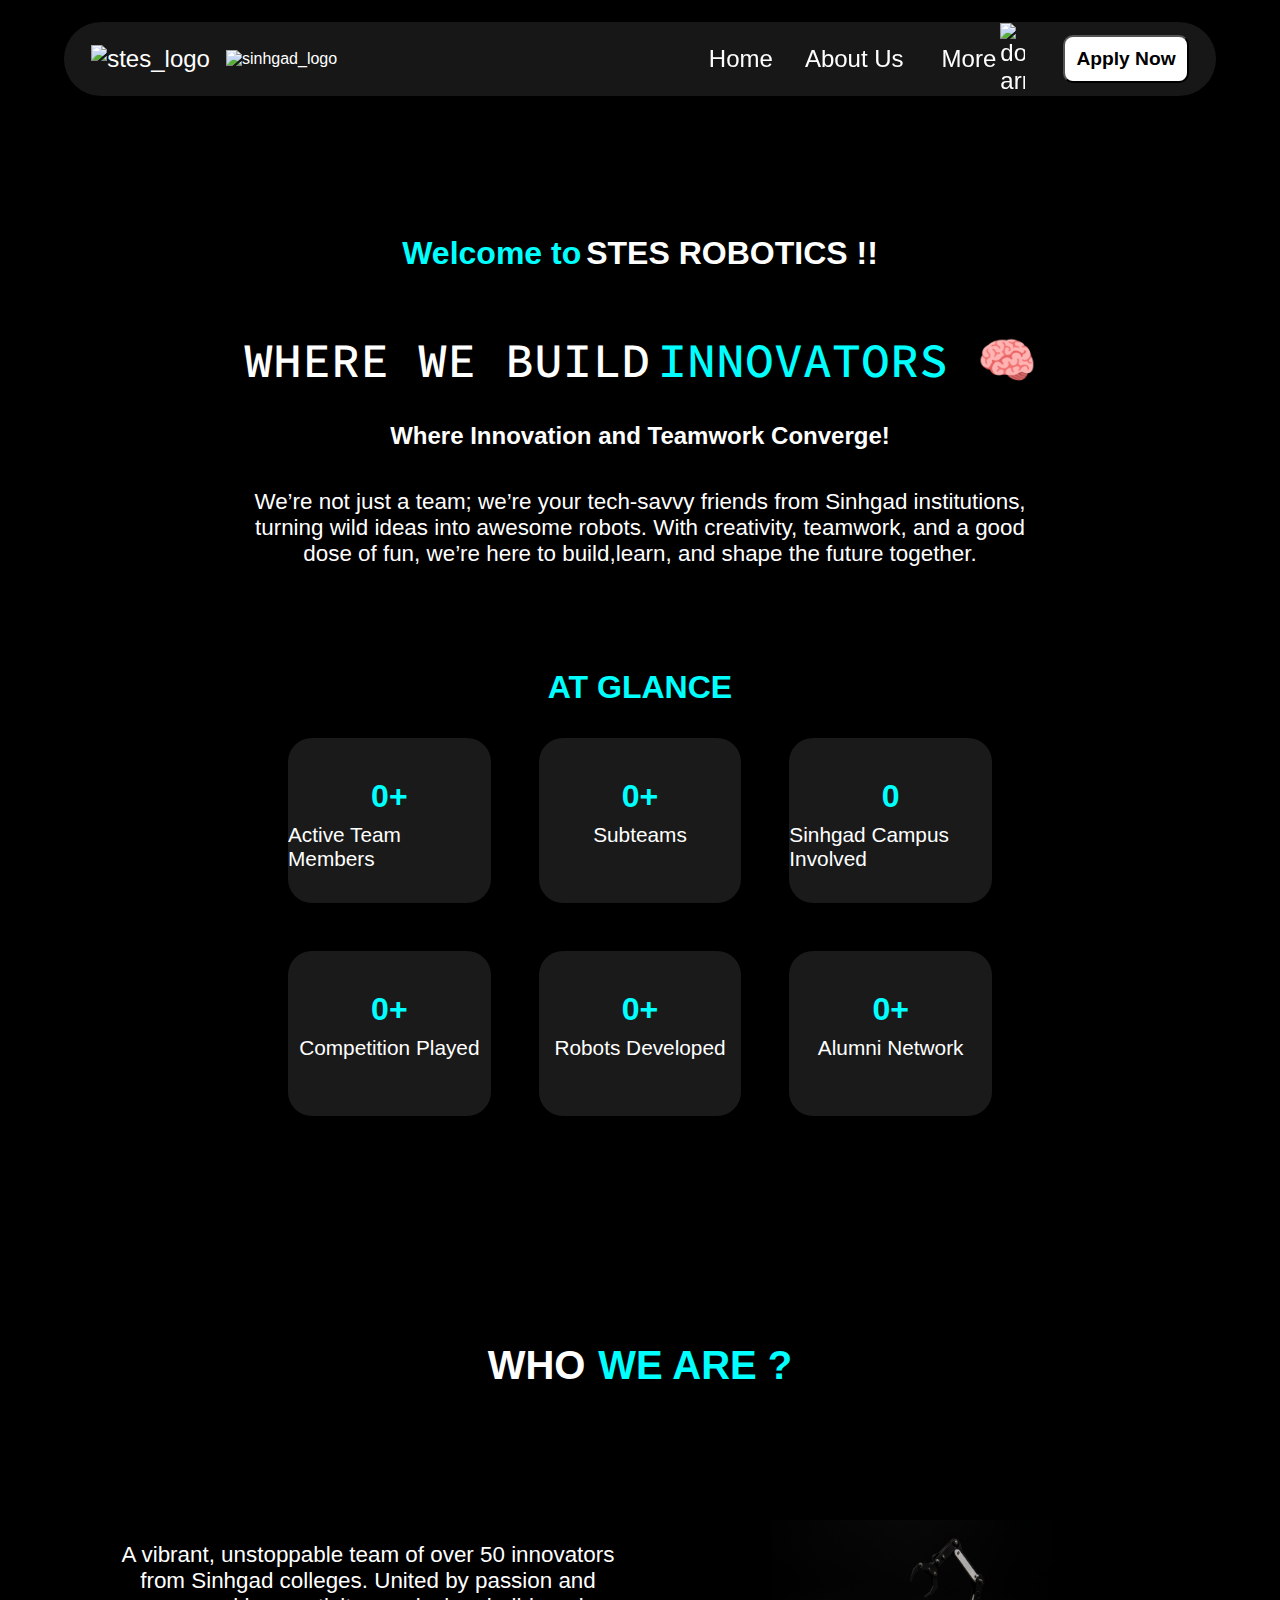
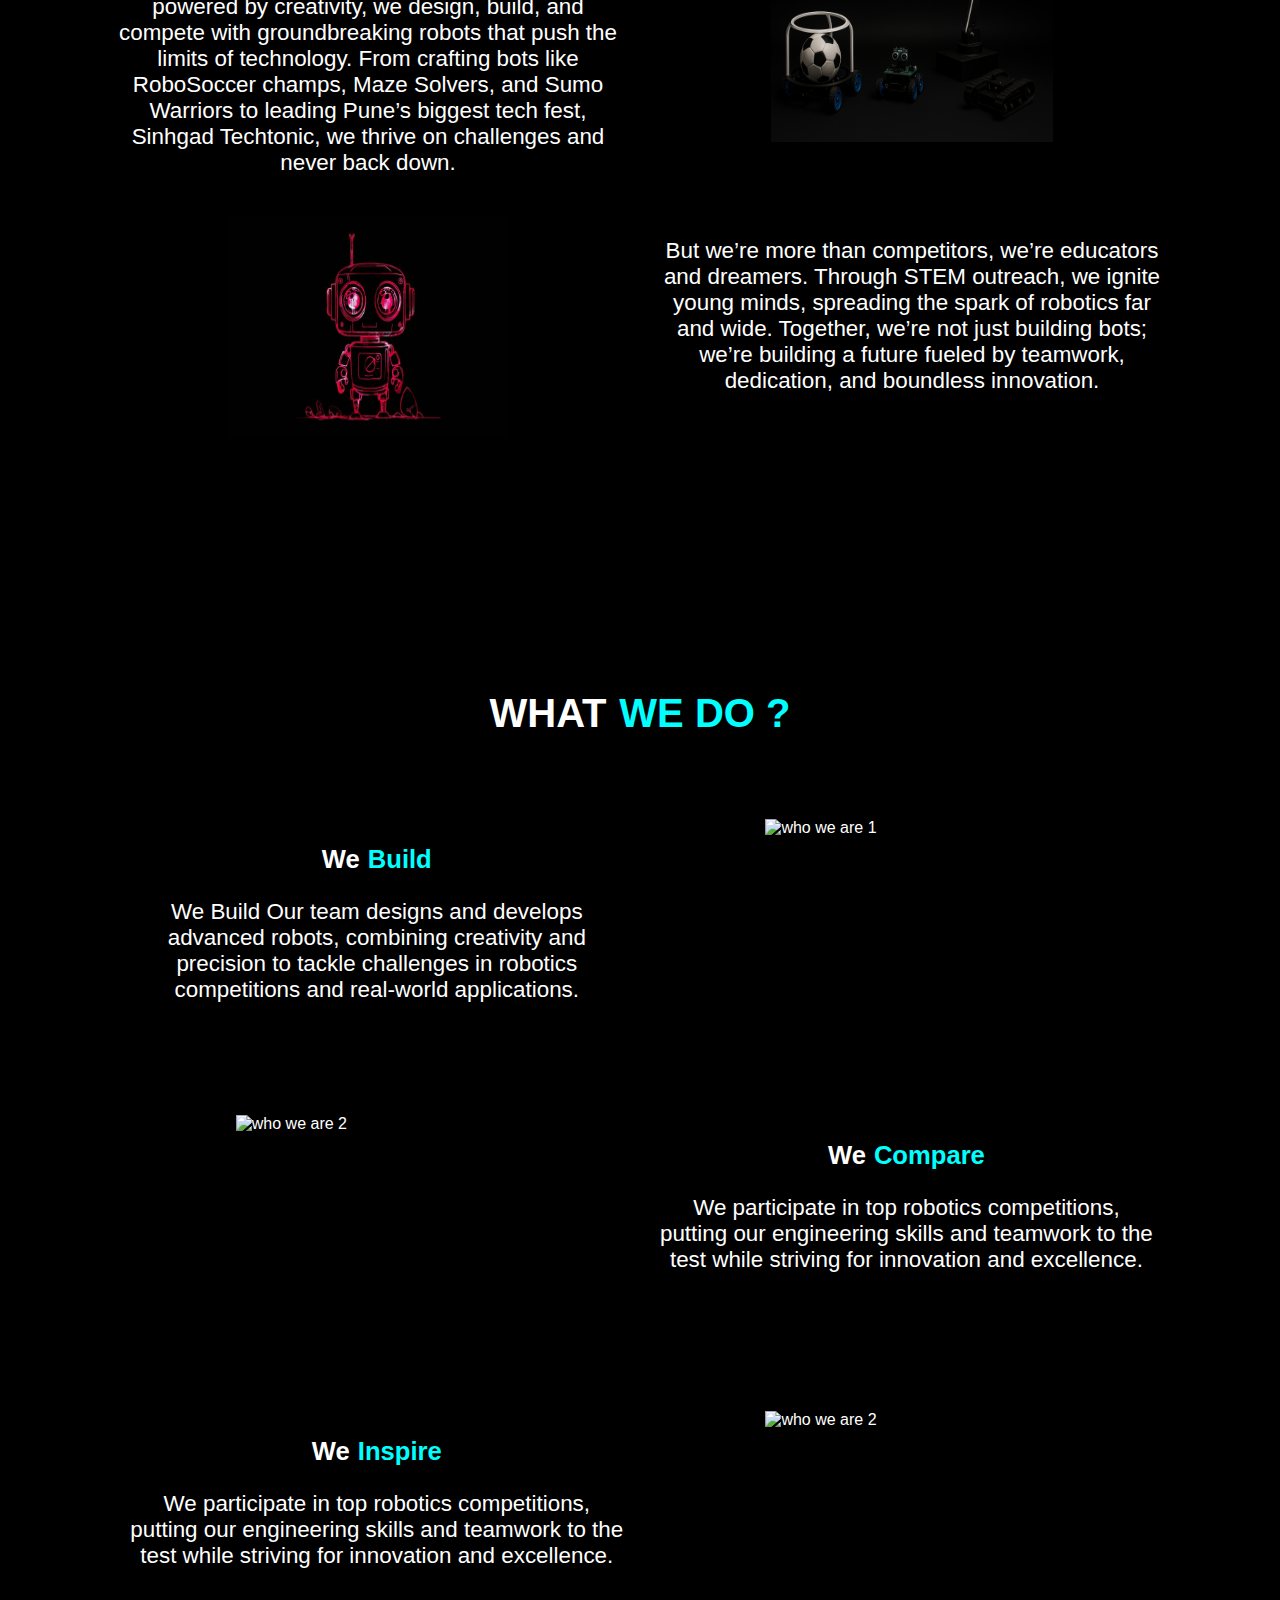
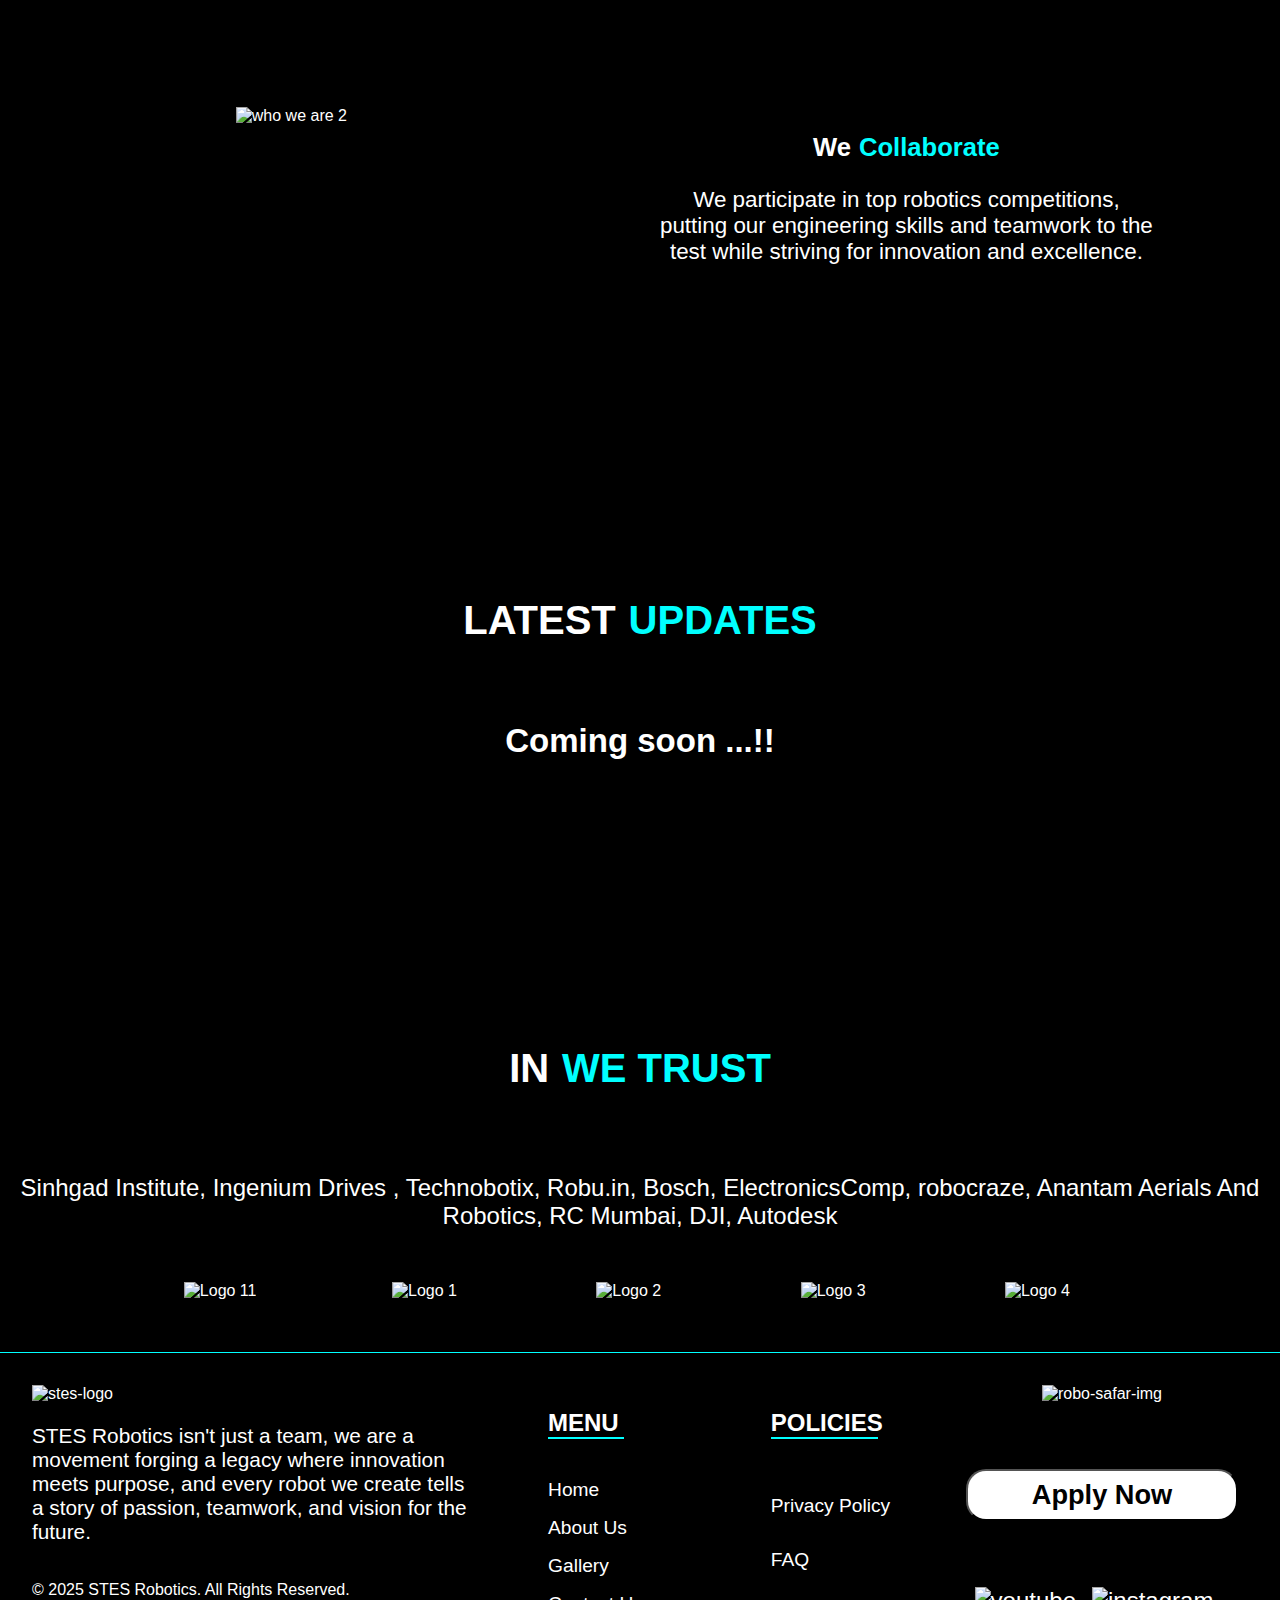
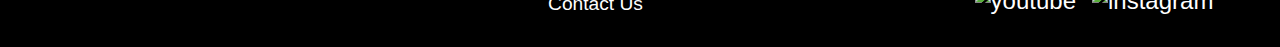
==== index.html @ 481870f9 "gallery page updated" ====
<!DOCTYPE html>
<html lang="en">
  <head>
    <meta charset="UTF-8" />
    <meta name="viewport" content="width=device-width, initial-scale=1.0" />
    <title>Stes Robotics</title>
    <link rel="stylesheet" href="src/style/home.css" />
    <link rel="stylesheet" href="src/style/mediaquery.css">
  </head>
  <body>
    <!-- NAVBAR SECTION -->
     <section >
      <div  class="top-header" >
      <nav class="navbar">
        <div class="header-left">
          <div href="index.html" class="box">
            <a href="index.html">
              <img id="stes-logo" style="width: 13vw; height: auto;" src="src/Assets/stes-logo/Stes-logo.png" alt="stes_logo" />
            </a>
          </div>
          <div class="box">
            <img     src="src/Assets/Partnership Logos/Sinhgad Institute Logo.png" alt="sinhgad_logo" />
          </div>
        </div>
  
        <!-- MENU FOR MOBILE -->
         <div id="hidden-header" class="hidden-header-right">
  
          <div id="menu-icon" class="menu-icon">
            <img src="src/Assets/other-icons/menu.png" alt="menu">
          </div>
        
          <div id="hidden-menu" class="hidden-menu">
            
            <ul>
            <li class="exit-btn">
              <div id="exit" class="exit">
              <img src="src/Assets/other-icons/exit.png" alt="exit">
            </div>
          </li>
            <li class="menu-item"><a href="about.html">About us</a></li>
            <li class="menu-item"><a href="achievement.html">Achievements & Blogs</a></li>
            <li class="menu-item"><a href="project.html">Projects</a></li>
            <li class="menu-item"><a href="contributor.html">Contributors</a></li>
            <li class="menu-item"><a href="store.html">Store</a></li>
            <li class="menu-item"><a href="sponsorship.html">Sponsors</a></li>
            <li class="menu-item"><a href="Gallery.html">Gallery</a></li>
            <li class="menu-item"><a href="faq.html">FAQ</a></li>
            <li class="menu-item"><a href="contact.html">Contact Us</a></li>
            
          </ul>
          </div> 
        </div> 
         <!-- header right items -->
         <div id="laptop-header" class="header-right">
          <div class="box">
            <a style="color: white;" href="index.html">Home</a>
          </div>
          <div class="box">
            <a href="about.html">About Us</a>
          </div>
          <div  class="more-btn">
            <button id="more-btn">More
              <img id="arrow" src="src/Assets/other-icons/down-arrow.png" alt="down-arrow">
            </button>
           
          </div>
   
          <div class="btn-box">
            <button class="apply">Apply Now</button>
          </div>
        </div>

        <!-- DROPDOWN  -->
        <div id="dropdown" class="dropdown">
          <div class="box">
            <a href="achievement.html">Achievements & Blogs</a>
          </div>
          <div class="box">
            <a href="project.html">Projects</a>
          </div>
          <div class="box">
            <a href="contributor.html">Contributors</a>
          </div>
          <div class="box">
            <a href="store.html">Store</a>
          </div>
          <div class="box">
            <a href="sponsorship.html">Sponsors</a>
          </div>
          <div class="box">
            <a href="Gallery.html">Gallery</a>
          </div>
          <div class="box">
            <a href="faq.html">FAQ</a>
          </div>
          <div class="box">
            <a href="contact.html">Contact-Us</a>
          </div>
        </div>
              
      </nav>
    </div>
     </section>
    

    <!-- PRINCIPAL IMAGE SECTION -->
    <!-- <section>
      <div class="image-slider" aria-placeholder="stes-teams-img">stes-teams-img
        <div class="box"></div>
        <div class="box"></div>
        <div class="box"></div>
        <div class="box"></div>
      </div>
    </section> -->

    <!-- WELCOME SECTION-->
    <section>
      <div  class="heading">
        <h2>
          <div class="first">Welcome to</div>
          <div class="Stes-Robotics" style="color: white">STES ROBOTICS !!</div>
        </h2>
        <h1>
          <div class="TAGLINE-white">WHERE WE BUILD</div>
          <div class="TAGLINE-aqua">INNOVATORS 🧠</div>
        </h1>
        <div class="intro" style="font-weight: bold">
          Where Innovation and Teamwork Converge!
        </div>
        <div class="intropara">
          <p>
            We’re not just a team; we’re your tech-savvy friends from Sinhgad
            institutions, turning wild ideas into awesome robots. With
            creativity, teamwork, and a good dose of fun, we’re here to
            build,learn, and shape the future together.
          </p>
        </div>
      </div>
    </section>

    <!-- AT GLANCE -->
    <section>
      <div class="at-glance">
        <h3>AT GLANCE</h3>
        <div class="stat">
          <div class="stat-item">
            <div class="stats-number" data-target="50">0+</div>
            <div class="stat-details" >Active Team Members</div>
          </div>
          <div class="stat-item">
            <div class="stats-number"  data-target="5">0+</div>
            <div class="stat-details" >Subteams</div>
          </div>
          <div class="stat-item">
            <div class="stats-number" data-target="6">0</div>
            <div class="stat-details" >Sinhgad Campus Involved</div>
          </div>
          <div class="stat-item">
            <div class="stats-number" data-target="10">0+</div>
            <div class="stat-details" >Competition Played</div>
          </div>
          <div class="stat-item">
            <div class="stats-number" data-target="15">0+</div>
            <div class="stat-details" >Robots Developed</div>
          </div>
          <div class="stat-item">
            <div class="stats-number" data-target="100">0+</div>
            <div class="stat-details" >Alumni Network</div>
          </div>
        </div>
     
    </section>

    <!-- WHO WE ARE? -->
    <section>
      <div class="header1">
        <h1>
          <div class="white">WHO</div>
          <div class="aqua">WE ARE ?</div>
        </h1>
      </div>
        <div id="Who_we_are" class="content-1">
          <div class="boxes-A">
            <p>
              A vibrant, unstoppable team of over 50 innovators from Sinhgad
              colleges. United by passion and powered by creativity, we design,
              build, and compete with groundbreaking robots that push the limits
              of technology. From crafting bots like RoboSoccer champs, Maze
              Solvers, and Sumo Warriors to leading Pune’s biggest tech fest,
              Sinhgad Techtonic, we thrive on challenges and never back down.
            </p>
            <div class="image"><img src="src/Assets/who-we-are/who-we-are.png" alt="who we are 1" /></div>
          </div>
          <div class="boxes-A">
            <div class="image"><img src="src/Assets/who-we-are/who-we-are2.jpg" alt="who we are 2" /></div>

            <p>
              But we’re more than competitors, we’re educators and dreamers.
              Through STEM outreach, we ignite young minds, spreading the spark
              of robotics far and wide. Together, we’re not just building bots;
              we’re building a future fueled by teamwork, dedication, and
              boundless innovation.
            </p>
          </div>
        </div>
      </div>
    </section>

    <!-- WHAT WE DO -->
    <section>
      <div class="header1">
        <h1>
          <div class="white">WHAT</div>
          <div class="aqua">WE DO ?</div>
        </h1>

        <div id ="what-we-do" class="content-1">
          <!-- WE BUILD -->
          <div  id="para" class="boxes-A">
            <div  class="para">
              <h3>
                <div class="white">We</div>
                <div class="aqua">Build</div>
              </h3>

              <p style="text-align: center;">
                We Build Our team designs and develops advanced robots,
                combining creativity and precision to tackle challenges in
                robotics competitions and real-world applications.
              </p>
            </div>
            <div class="image"><img id="img" src="src/Assets/what-we-do/We Build.png" alt="who we are 1" /></div>
          </div>
          <!-- WE COMPARE -->
          <div class="boxes-A">
            <div class="image"><img src="src/Assets/what-we-do/We Compete.png" alt="who we are 2" /></div>

            <div class="para">
              <h3>
                <div class="white">We</div>
                <div class="aqua">Compare</div>
              </h3>

              <p style="text-align: center;">
                We participate in top robotics competitions, putting our
                engineering skills and teamwork to the test while striving for
                innovation and excellence.
              </p>
            </div>
          </div>

          <!-- WE INSPIRE -->
          <div id="para" class="boxes-A">
            <div class="para">
              <h3>
                <div class="white">We</div>
                <div class="aqua">Inspire</div>
              </h3>
              <p style="text-align: center;">
                We participate in top robotics competitions, putting our
                engineering skills and teamwork to the test while striving for
                innovation and excellence.
              </p>
            </div>
            <div class="image"><img id="img" src="src/Assets/what-we-do/We Inspire.png" alt="who we are 2" /></div>
          </div>
          <!-- WE COLLABORATE -->
          <div class="boxes-A">
            <div class="image"><img src="src/Assets/what-we-do/We Collaborate.png" alt="who we are 2" /></div>
            <div class="para">
              <h3>
                <div class="white">We</div>
                <div class="aqua">Collaborate</div>
              </h3>
              <p style="text-align: center;">
                We participate in top robotics competitions, putting our
                engineering skills and teamwork to the test while striving for
                innovation and excellence.
              </p>
            </div>
          </div>
        </div>
      </div>
    </section>

    <!-- LATEST UPDATES -->
    <section>
      <div class="latest-updates">
        <div class="header1">
          <h1>
            <div class="white">LATEST</div>
            <div class="aqua">UPDATES</div>
          </h1>
          <div class="updates-container">
            <h2>Coming soon ...!!</h2>
          </div>
        </div>
      </div>
    </section>

    <!-- IN WE TRUST -->
    <section>
      <div class="latest-updates">
        <div class="header1">
          <h1>
            <div class="white">IN</div>
            <div class="aqua">WE TRUST</div>
          </h1>
        </div>
        <div class="para">
          <p  >
            Sinhgad Institute, Ingenium Drives , Technobotix, Robu.in, Bosch,
            ElectronicsComp, robocraze, Anantam Aerials And Robotics, RC Mumbai,
            DJI, Autodesk
          </p>
        </div>
        <!-- slider -->
        <div class="slider-container">
          <div class="logo-slider">
            <div class="logo"><img src="src/Assets/Partnership Logos/Sinhgad Institute Logo.png" alt="Logo 11"></div>
            <div class="logo"><img src="src/Assets/Partnership Logos/Anantam Aerials and Robotics Logo.jpg" alt="Logo 1"></div>
            <div class="logo"><img src="src/Assets/Partnership Logos/Autodesk Logo.jpg" alt="Logo 2"></div>
            <div class="logo"><img src="src/Assets/Partnership Logos/Autodesk Logo.png" alt="Logo 3"></div>
            <div class="logo"><img src="src/Assets/Partnership Logos/Bosch logo.png" alt="Logo 4"></div>
            <div class="logo"><img src="src/Assets/Partnership Logos/DJI Logo.png" alt="Logo 5"></div>
            <div class="logo"><img src="src/Assets/Partnership Logos/ElectronicsComp Logo.png" alt="Logo 6"></div>
            <div class="logo"><img src="src/Assets/Partnership Logos/Ingenium Drives Logo.png" alt="Logo 7"></div>
            <div class="logo"><img src="src/Assets/Partnership Logos/RC Mumbai Logo.png" alt="Logo 8"></div>
            <div class="logo"><img src="src/Assets/Partnership Logos/RoboCraze Logo.png" alt="Logo 9"></div>
            <div class="logo"><img src="src/Assets/Partnership Logos/Robu.in Logo.jpg" alt="Logo 10"></div>
            <div class="logo"><img src="src/Assets/Partnership Logos/Technobotix Logo.png" alt="Logo 12"></div>
          </div>
        </div>
      </div>
    </section>

      <!-- return to top -->
<button onclick="topFunction()" id="topBtn" title="Go to top">
  <img src="src/Assets/other-icons/up-arrow.png" alt="up-arrow">
</button>

<!-- footer -->
    <footer>
      <div id="footer" class="footer-container">
      <div class="about-stes">
          <img src="src/Assets/stes-logo/Stes-logo.png" alt="stes-logo">
        <p>
          STES Robotics isn't just a team, we are a movement forging a legacy where innovation meets purpose, and every robot we create tells a story of passion, teamwork, and vision for the future.
        </p>
        <div  class="copyright">
          <p style="
          font-size: 1rem;
      " >© 2025 STES Robotics. All Rights Reserved.</p>
        </div>
      </div>
      <div class="footer-menu"><h3>MENU</h3>
<div class="footer-menu-items"><a href="index.html">Home</a></div>
<div class="footer-menu-items"><a href="about.html">About Us</a></div>
<div class="footer-menu-items"><a href="Gallery.html">Gallery</a></div>
<div class="footer-menu-items"><a href="contact.html"> Contact Us</a></div>
      </div>
      <div class="footer-policies"><h3>POLICIES</h3>
<div class="footer-policies-items"><a href="#">Privacy Policy</a></div>
<div class="footer-policies-items">
  <a href="faq.html">FAQ</a></div>
      </div>
      <div id="robo-safar" class="robo-safar">
        <div class="robo-safar-img">
          <img src="src/Assets/robo-safar-logo/robo-safar-logo.png" alt="robo-safar-img">
        </div>
        <div class="join-us-btn">
          <button class="apply" >Apply Now</button>
        </div>
        <div class="socials">
          <a href="https://www.youtube.com/channel/UCJ3my8s19_uZYK6goPZMV9A">
            <img src="src/Assets/social-icons/youtube.png" alt="youtube">
          </a>
          <a href="https://www.instagram.com/stesrobotics/">
            <img src="src/Assets/social-icons/instagram.png" alt="instagram">
          </a>
          <a href="https://in.linkedin.com/company/stesrobotics"><img src="src/Assets/social-icons/linkedin.png" alt=""></a>
        </div>
      </div>
    </div>
  </div>
    </footer>

  </body>  
  
  <!-- IMAGE ANIMATION -->
  <script src="src/javascript/home-animation.js"></script>
  <!-- STATNUMBER ANIMATION -->
  <script src="src/javascript/statnumber.js"></script>

  <!-- PARNTERSHIP LOGO SLIDER -->
   <script src="src/javascript/partnerships-logos-slider.js"></script>

   <!-- mediaquery -->
    <script src="src/javascript/mediaquery.js"></script>
 
</html>
---- src/style/home.css ----
@import url('https://fonts.googleapis.com/css2?family=Source+Code+Pro:ital,wght@0,200..900;1,200..900&display=swap');


html{
    font-family: 'Segoe UI', Tahoma, Geneva, Verdana, sans-serif;
}
body{
    background-color: black;
    color:white;
    margin: 0px;
    padding: 0px;
}
.top-header{
    width: 100%;
    display: flex;
    justify-content: center;
    align-items: center;
    background: #000000;
    height: 120px;
    padding: 2rem 0rem;
    position: fixed;
    top: 0px;
    z-index: 1000;
}
.navbar{
    box-sizing: border-box;
    padding: 0rem 1.7rem;
    height: auto;
    width: 90%;
    background-color: rgba(23, 23, 23);
    color: white;
    display: flex;
    flex-direction: row;
    justify-content: space-between;
    /* align-items: center; */
    position: fixed;
    top: 22px;
    z-index: 1000;
    border-radius: 60px;
}
.header-left{
display: flex;
column-gap: 1rem;
align-items: center;

}
.header-left img {
    width: 161px;
    height: 125px;
}
/* Nav-Bar styling */
.header-right{
    display: flex;
    column-gap: 2rem;
    align-items: center;
  }
  .dropdown{
    display: none;
    width: 250px;
    background-color: rgba(23, 23, 23);
    border-radius: 20px;
    height: auto;
  position: absolute;
  top: 91px;
  right: 54px;
  box-shadow: -6px 10px 20px 2px black;
  }
 .dropdown > div  {
    padding: 1rem;
    text-align: center;
  }
  .dropdown a{
    font-size: 1.2rem;
  }
  /* more button */
  .more-btn {
    display: flex;
    align-items: center;
  }
  .more-btn button{
    background-color: rgba(23, 23, 23);
    border:none;
    color: white;
    font-size: 1.5rem;
    display: flex;
    gap: 4px;
    align-items: center;
    
  }
  .more-btn img{
    width: 25px;
    height: auto;
  }

  .box:hover , .btn-box:hover , .more-btn:hover{
    transform: scale(1.1);
    transition: all 0.1s ease;

  }

 a {
    font-size: 1.5rem;
    text-decoration: none;
    color: rgb(255, 255, 255);
} 
a:hover{
    color: aqua;
}
.btn-box button{
    background-color: rgb(255, 255, 255);
    color: rgb(0, 0, 0);
    padding: 0.7rem;
    border-radius: 10px;
    font-size: 1.2rem;
    font-weight: bold;
}
.btn-box button:hover {
    background-color: aqua;
    color: black;
}

.hidden-header-right{
    display: none;
}

 .menu-icon img{
    width: 40px;
    height: 40px;
}
 .menu-icon:hover{
    border: 1px solid aqua;
    border-radius: 10px;
    transform: scale(1.15);
    transition: all 0.3s;
}

.exit-btn{
    margin: 1rem;
}
.exit-btn:hover{
   transform: scaleY(1.15);
   transition: all 0.3s;
    
}
.exit img{
    width: 30px;
    height: 30px;
}
.hidden-menu{
display: none;
    width: 20%;
    background-color: rgb(0, 0, 0);
   background: blur(8px);
   border-left: 1px solid aqua;
   border-bottom: 1px solid aqua;
   border-radius: 20px;
    position: absolute;
    top: 0px;
    right: 0px;
    z-index: 1000;
    transition: all 2s ease-out;
}

.hidden-menu ul{
    padding: 1rem;
    display: flex;
    flex-direction: column;
    gap: 8px;
    list-style-type: none;
}
.menu-item{
    color:aqua;
    opacity: 1;
    padding: 1rem;
    font-size: 1em;
    font-weight: bold;
}
.menu-item:hover{
   /* background-color: aqua; */
    border-bottom: 2px solid aqua;
   border-radius: 2rem;
   transform: scale(1.05);
   color: white;
   transition: all 0.3s ease-out;
} 
.menu-item:hover a{
    color: white;
 }

.image-slider{
   margin-top: 11rem;
   margin-left: auto;
   margin-right: auto;
    padding: 2rem;
    background-color: rgb(40, 40, 40);
    width: 60%;
   border-radius: 12px ;
   text-align: center;
}
.heading{
    margin: 12rem auto 3rem auto;
    padding: 1rem;
    width: 70%;
    text-align: center;
    display: flex;
    flex-direction: column;
    border-radius: 24px;
}
.heading h2{
    display: flex;
    flex-direction: row;
    column-width: 100%;
   column-gap: 5px;
   justify-content: center;
   font-size:xx-large;
   font-weight: bold;
   color: aqua;
}
.heading h1{
    display: flex;
    flex-direction: row;
    column-gap: 0.5rem;
    justify-content: center ;
    align-items: center;
    font-size: 3rem;
    font-family: "Source Code Pro", serif;
    font-weight: 500;
    font-style: normal;
}
 .TAGLINE-white{
    color: white;
    text-align: left;
    /* position: absolute;
    left: 282px;
    top: 283px; */
} 

.TAGLINE-aqua{
color: aqua;
display: inline-block;
 /* Ensure the text behaves like a block for animations */
transition: opacity 0.5s ease, transform 0.5s ease; /* Smooth transition */
opacity: 1;
/* position: absolute;
    left: 709px;
    top: 283px; */
}

.TAGLINE-aqua.fade-out {
    opacity: 0;
    transform: translateY(-10px); /* Move text slightly upwards while fading out */
  }

  .TAGLINE-aqua.fade-in {
    opacity: 1;
    transform: translateY(0); /* Reset position */
  }
  .intro{
    font-size: 1.5rem;  
  }
.intropara{
    padding: 1rem 3rem;
    font-size: 1.4rem;
    font-style: normal;
}
.at-glance{
    width: 100%;
    margin: auto;
}
.at-glance h3{
    margin: auto;
    text-align: center;
    color: aqua;
    font-size: 2rem;
   
}
.stat{
    width: 55%;
    height: auto;
    display: grid;
   grid-template-columns: repeat(3 , 1fr);
   grid-template-rows: repeat(2 , 1fr);
   gap: 3rem;
  margin: 2rem auto;
 
}
.stat-item{
    justify-items: center;
    background-color: rgb(26, 26, 26);
    align-items: center;
    padding: 2rem 0rem;
    box-sizing: border-box;
    border-radius: 24px ;
    
}
.stat-item:hover{
    /* border: 1px solid aqua; */
    /* box-shadow: 8px 7px 8px 0px aqua; */
    transform: scale(1.15);
    transition: all 0.5s ease-out;
}
.stats-number{
    font-size: 2rem;
    font-weight: bold;
    padding: 0.5rem;
    color: aqua;
}
.stat-details{
    font-size: 1.3rem;
}

/* WHO WE ARE  */
.header1 {
    margin: 11rem auto 2rem auto;
    padding: 1rem;
}
.header1 h1{
    margin: 2.2rem auto;
    width: 80%;
    display: flex;
    column-gap: 0.8rem;
  justify-content: center;
    font-size: 2.5rem;
}
.white{
    color: white;
}
.aqua{
    color:aqua;
}
.content-1{
margin-top: 0rem;
margin-bottom: 0rem;
margin-left: 4rem;
margin-right: 0rem;
    display: flex;
    flex-direction: column;
    width: 90%;
}
.boxes-A{
    margin: 3rem;
    height: 200px;
     display: grid;
     grid-template-columns: repeat(2 , 1fr);
     gap: 2rem;
}
.boxes-A p {
    font-size: 1.4rem;
    text-align: center;
}
.boxes-A .para p{
    box-sizing: content-box;
    word-wrap: break-word;
    text-align: center  ;
    align-self: center;
    font-size: 1.4rem;
    
}
.para h3{
    display: flex;
    column-gap: 0.5rem;
    justify-content: center;
    font-size: 1.6rem;
}
.para p{
    text-align: center;
    font-size: 1.5rem;
}

.image{
display: flex;
justify-content: center;
border-radius: 0%;

}
.image img{
    width: 282px;
    height: 222px;
    justify-self: center;
    position:relative;
    right:0%;
 
}

/* latest updates */
.latest-updates{
    text-align: center;
}
.updates-container{
    margin: auto;
    padding: 1rem;
    font-size: 22px;
    font-weight: bold;
    text-align: center;
}

/* IN WE TRUST SLIDER */


.slider-container {
  width: 80%;
  overflow: hidden; /* Hide overflowing logos */
  background-color: #000000;
  padding: 20px 0;
  margin: 2rem auto;
}

.logo-slider {
    width: 72%;
  display: flex;
  transition: transform 0.5s ease-in-out; /* Smooth sliding */
  gap: 20px; /* Space between logos */
  align-items: center;
}

.logo {
  flex: 0 0 25%; /* Each logo takes 25% of the container width (4 logos per slide) */
  text-align: center;
}

.logo img {
  max-width: 100%;
  height: auto;
  object-fit: contain;
}


/* footer */
.footer-container{
    
    max-width: 100%;
    padding: 2rem;
   display: grid;
   grid-template-columns: 1.5fr 0.75fr 0.75fr 1fr;
   gap: 1rem;
   justify-content: center;
   justify-items: center;
   border-top: 1px solid aqua;
}
.about-stes{
    display: flex;
    flex-direction: column;
    justify-content: space-evenly;
}
.about-stes  p {
    text-align: left;
    font-size: 1.3rem;
}

.about-stes img{
    width: 240px;
    height: auto;
}
.footer-menu{
    display: flex;
    flex-direction: column;
 justify-content: space-between;
 
}
.footer-menu h3 {
    width: 80%;
    border-bottom: 2px solid aqua;
    font-size: 1.5rem;
}
.footer-menu-items a{
    font-size: 1.2rem;
}
.footer-menu-items:hover{
border-bottom: 1px solid aqua;
transition: border-bottom 0.2s ease-out ;

}
.footer-policies{
    display: flex;
    flex-direction:column ;
    row-gap: 2rem;
}
.footer-policies h3{
    width: 90%;
    border-bottom: 2px solid aqua;
    font-size: 1.5rem;

}
.footer-policies-items a {
    font-size: 1.2rem;
}
.footer-policies-items:hover {
    border-bottom: 1px solid aqua;

transition: border-bottom 0.2s ease-out ;
}

.robo-safar{
    display: flex;
    flex-direction: column;
    row-gap: 0.5rem;
   justify-content: space-between;
    align-items: center;
}
.robo-safar-img img{
    width: 240px;
    height: 200px;
}
.join-us-btn button {
    padding: 0.5rem 4rem;
    background-color: white;
    color: black;
    text-align: center;
    border-radius: 20px ;
    font-size: 1.7rem;
    font-weight: bold;
}
.socials{
    display: flex;
    flex-direction: row;
    column-gap: 1rem;
    justify-content: space-between;
}
.copyright{
    text-align: left;
    font-size: smaller;
    align-self: baseline;
    align-items: first baseline;
}

/* return to top  */
#topBtn {
    display: none;
    position: fixed;
    bottom: 30px;
    right: 20px;
    z-index: 99;
    font-size: 22px;
    border: none;
    outline: none;
    background-color: #555;
    color: white;
    cursor: pointer;
    padding: 15px;
    border-radius: 50%;
    box-shadow: 0 2px 10px rgba(0, 0, 0, 0.2);
    transition: background-color 0.3s ease, transform 0.2s ease;
  }
  
  #topBtn:hover {
    background-color: #333;
    transform: scale(1.05);
  }
  #topBtn img {
    display: flex;
    align-items: center;
    width: 24px;
    height: 24px;
  }
  
  /* 📱 Small devices (phones) */
  @media screen and (max-width: 480px) {
    #topBtn {
      font-size: 16px;
      padding: 10px;
      bottom: 20px;
      right: 15px;
    }
    #topBtn img {
        width: 16px;
        height: 16px;
      }
  }
  
  /* 🧾 Medium devices (tablets) */
  @media screen and (min-width: 481px) and (max-width: 768px) {
    #topBtn {
      font-size: 18px;
      padding: 12px;
      bottom: 25px;
      right: 18px;
    }
    #topBtn img {
        width: 16px;
        height: 16px;
      }
  }
  
  /* 💻 Large devices (laptops/desktops) */
  @media screen and (min-width: 769px) {
    #topBtn {
      font-size: 22px;
      padding: 15px;
      bottom: 30px;
      right: 20px;
    }
     #topBtn img {
        width: 16px;
        height: 16px;
      }
  }
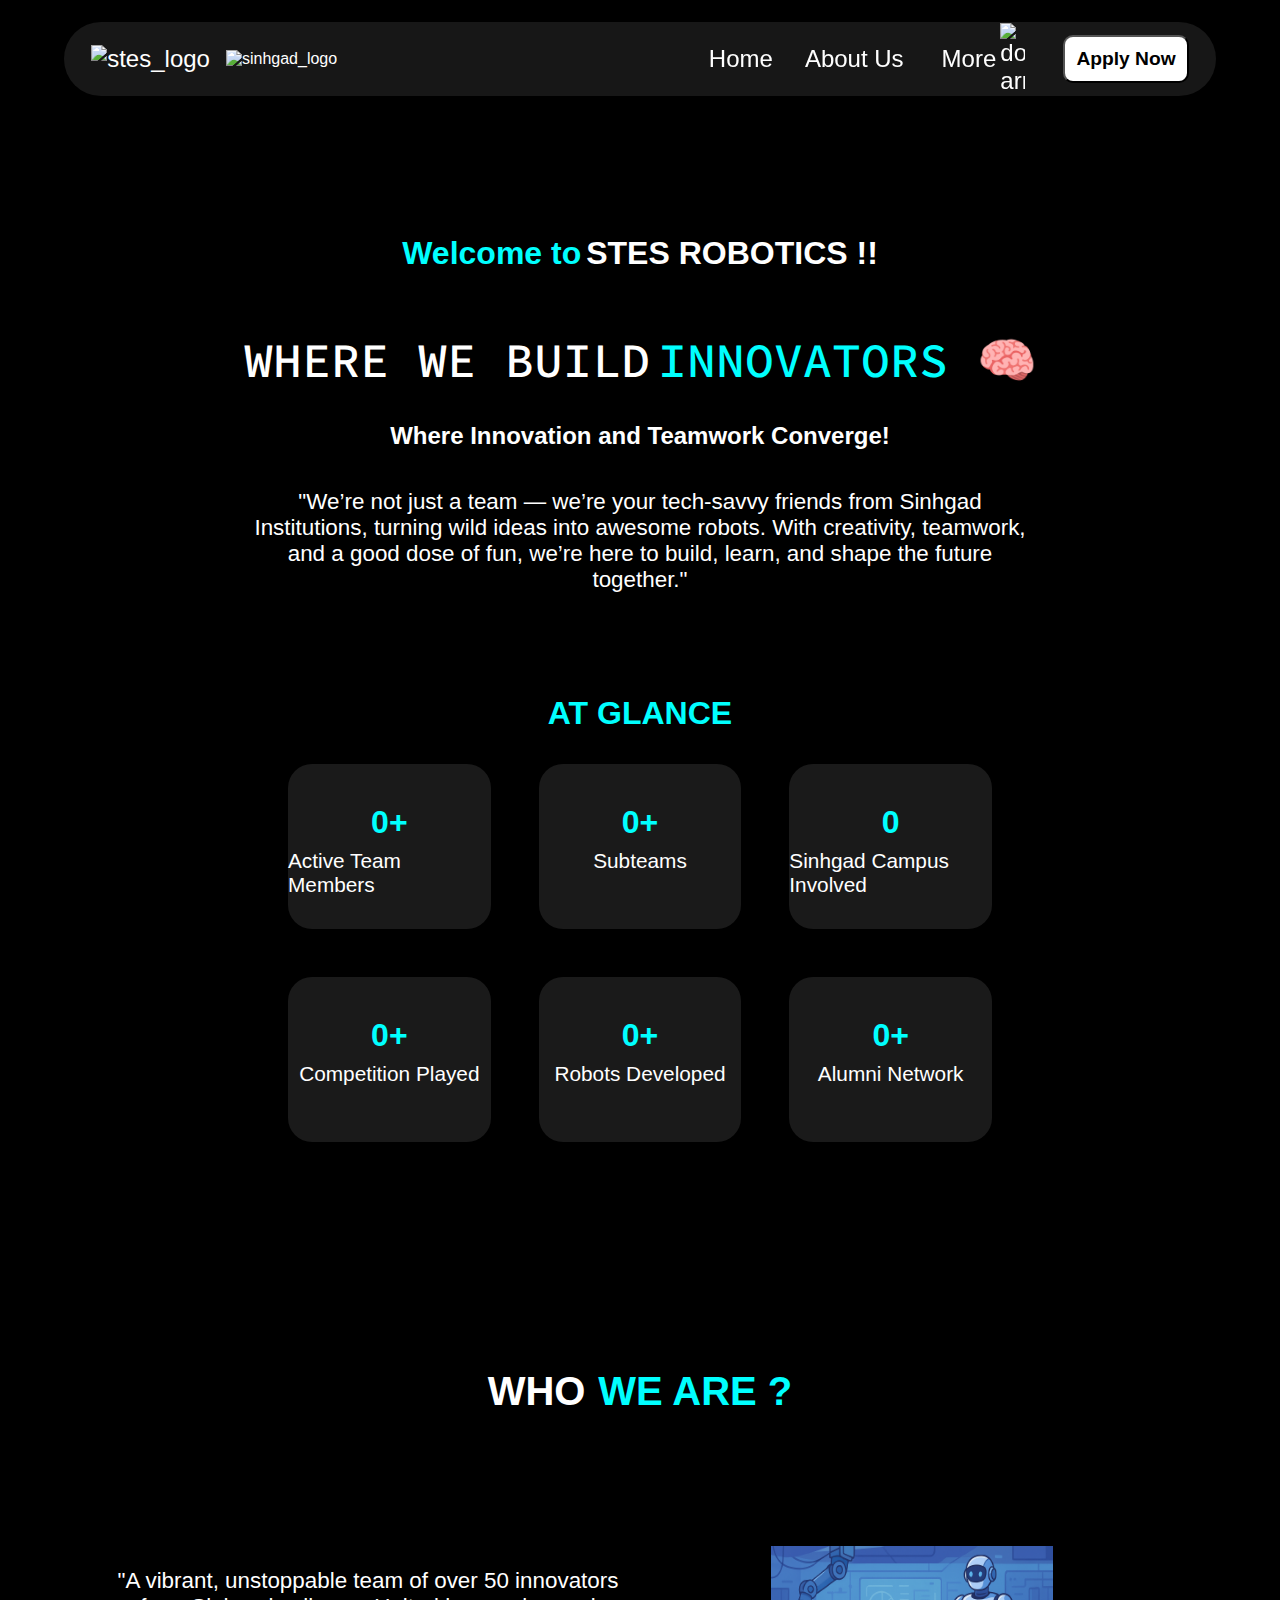
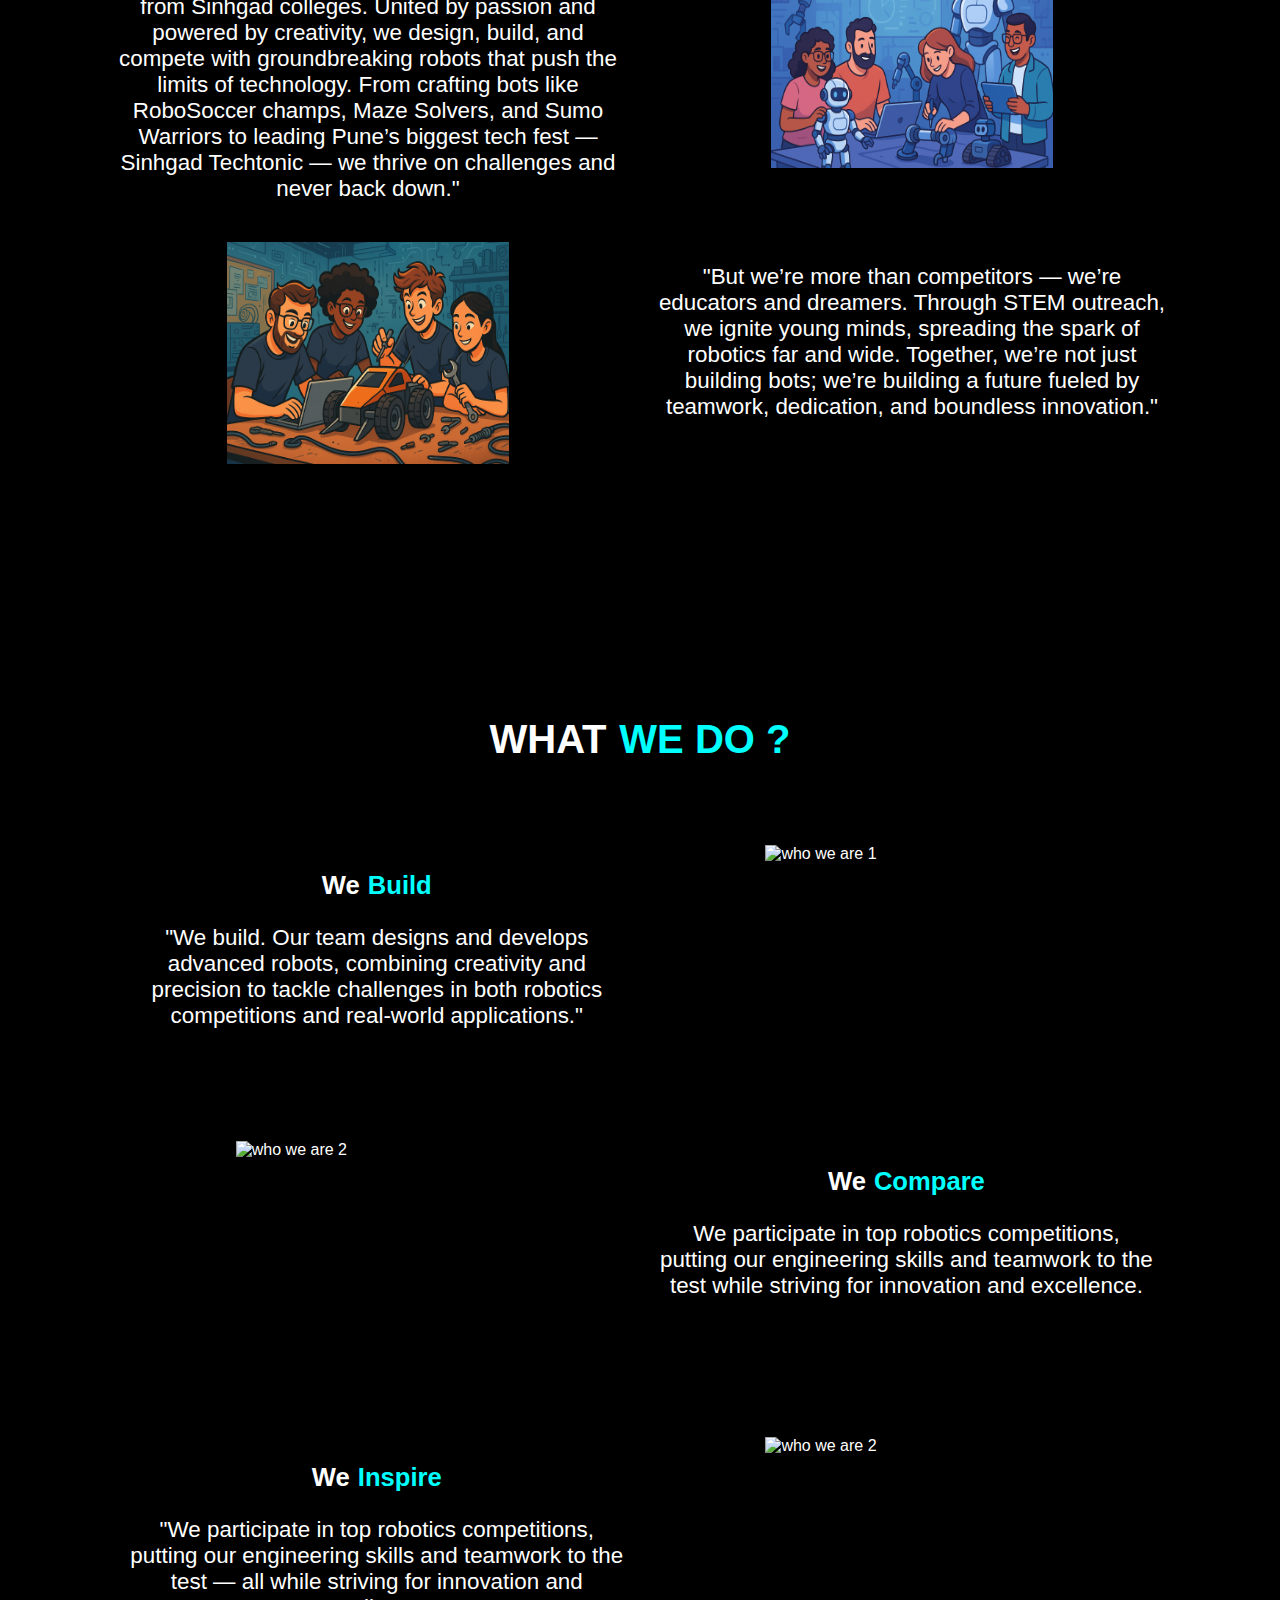
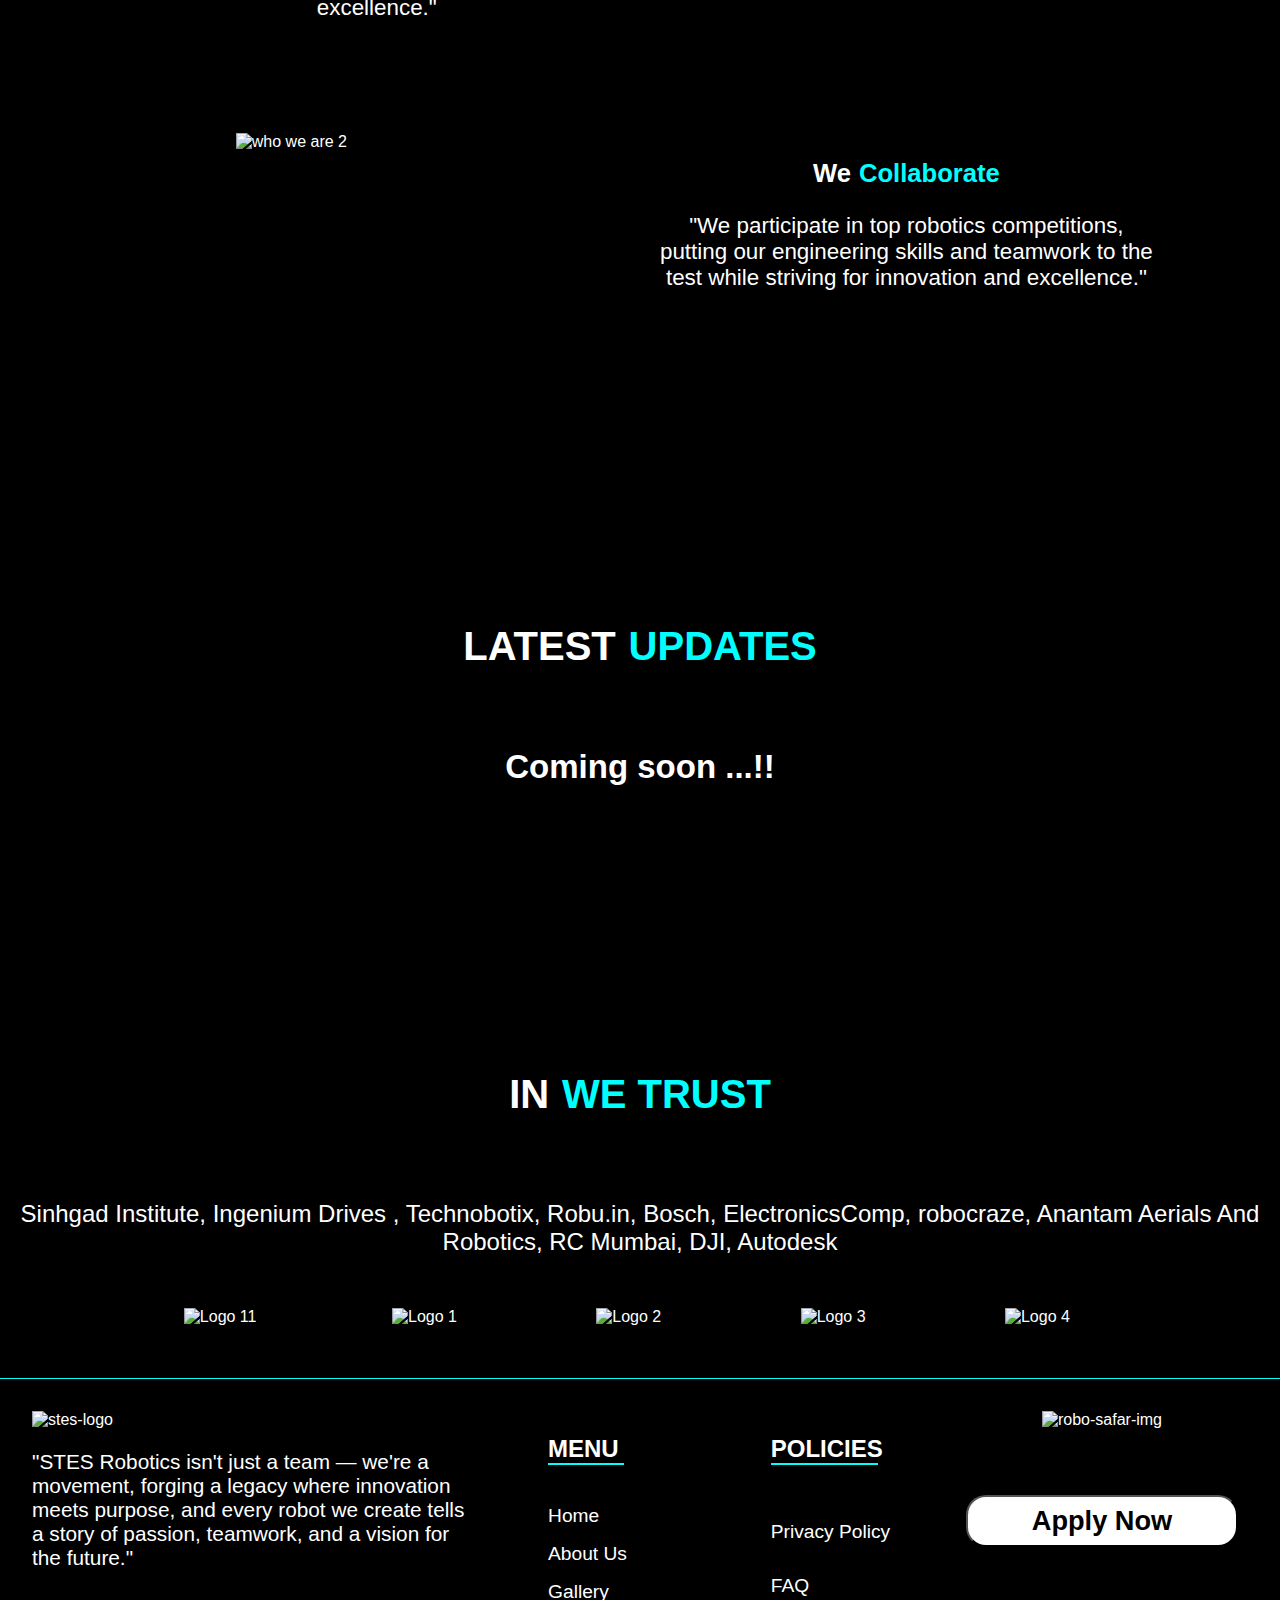
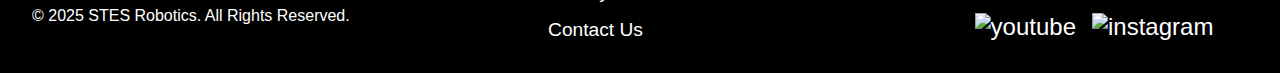
==== commit 0b22ac97: "grammar corrections" ====
--- a/index.html
+++ b/index.html
@@ -130,10 +130,7 @@
         </div>
         <div class="intropara">
           <p>
-            We’re not just a team; we’re your tech-savvy friends from Sinhgad
-            institutions, turning wild ideas into awesome robots. With
-            creativity, teamwork, and a good dose of fun, we’re here to
-            build,learn, and shape the future together.
+            "We’re not just a team — we’re your tech-savvy friends from Sinhgad Institutions, turning wild ideas into awesome robots. With creativity, teamwork, and a good dose of fun, we’re here to build, learn, and shape the future together."
           </p>
         </div>
       </div>
@@ -183,24 +180,15 @@
         <div id="Who_we_are" class="content-1">
           <div class="boxes-A">
             <p>
-              A vibrant, unstoppable team of over 50 innovators from Sinhgad
-              colleges. United by passion and powered by creativity, we design,
-              build, and compete with groundbreaking robots that push the limits
-              of technology. From crafting bots like RoboSoccer champs, Maze
-              Solvers, and Sumo Warriors to leading Pune’s biggest tech fest,
-              Sinhgad Techtonic, we thrive on challenges and never back down.
+              "A vibrant, unstoppable team of over 50 innovators from Sinhgad colleges. United by passion and powered by creativity, we design, build, and compete with groundbreaking robots that push the limits of technology. From crafting bots like RoboSoccer champs, Maze Solvers, and Sumo Warriors to leading Pune’s biggest tech fest — Sinhgad Techtonic — we thrive on challenges and never back down."
             </p>
             <div class="image"><img src="src/Assets/who-we-are/who-we-are.png" alt="who we are 1" /></div>
           </div>
           <div class="boxes-A">
-            <div class="image"><img src="src/Assets/who-we-are/who-we-are2.jpg" alt="who we are 2" /></div>
+            <div class="image"><img src="src/Assets/who-we-are/who-we-are-2.png" alt="who we are 2" /></div>
 
             <p>
-              But we’re more than competitors, we’re educators and dreamers.
-              Through STEM outreach, we ignite young minds, spreading the spark
-              of robotics far and wide. Together, we’re not just building bots;
-              we’re building a future fueled by teamwork, dedication, and
-              boundless innovation.
+              "But we’re more than competitors — we’re educators and dreamers. Through STEM outreach, we ignite young minds, spreading the spark of robotics far and wide. Together, we’re not just building bots; we’re building a future fueled by teamwork, dedication, and boundless innovation."
             </p>
           </div>
         </div>
@@ -225,9 +213,7 @@
               </h3>
 
               <p style="text-align: center;">
-                We Build Our team designs and develops advanced robots,
-                combining creativity and precision to tackle challenges in
-                robotics competitions and real-world applications.
+                "We build. Our team designs and develops advanced robots, combining creativity and precision to tackle challenges in both robotics competitions and real-world applications."
               </p>
             </div>
             <div class="image"><img id="img" src="src/Assets/what-we-do/We Build.png" alt="who we are 1" /></div>
@@ -258,9 +244,7 @@
                 <div class="aqua">Inspire</div>
               </h3>
               <p style="text-align: center;">
-                We participate in top robotics competitions, putting our
-                engineering skills and teamwork to the test while striving for
-                innovation and excellence.
+                "We participate in top robotics competitions, putting our engineering skills and teamwork to the test — all while striving for innovation and excellence."
               </p>
             </div>
             <div class="image"><img id="img" src="src/Assets/what-we-do/We Inspire.png" alt="who we are 2" /></div>
@@ -274,9 +258,7 @@
                 <div class="aqua">Collaborate</div>
               </h3>
               <p style="text-align: center;">
-                We participate in top robotics competitions, putting our
-                engineering skills and teamwork to the test while striving for
-                innovation and excellence.
+                "We participate in top robotics competitions, putting our engineering skills and teamwork to the test while striving for innovation and excellence."
               </p>
             </div>
           </div>
@@ -337,7 +319,7 @@
 
       <!-- return to top -->
 <button onclick="topFunction()" id="topBtn" title="Go to top">
-  <img src="src/Assets/other-icons/up-arrow.png" alt="up-arrow">
+  <img src="./src/Assets/other-icons/up-arrow.png" alt="up-arrow">
 </button>
 
 <!-- footer -->
@@ -346,7 +328,7 @@
       <div class="about-stes">
           <img src="src/Assets/stes-logo/Stes-logo.png" alt="stes-logo">
         <p>
-          STES Robotics isn't just a team, we are a movement forging a legacy where innovation meets purpose, and every robot we create tells a story of passion, teamwork, and vision for the future.
+          "STES Robotics isn't just a team — we're a movement, forging a legacy where innovation meets purpose, and every robot we create tells a story of passion, teamwork, and a vision for the future."
         </p>
         <div  class="copyright">
           <p style="
@@ -386,7 +368,11 @@
   </div>
     </footer>
 
-  </body>  
+  </body> 
+  
+  <!--  -->
+  <script src="script.js?v=2"></script>
+
   
   <!-- IMAGE ANIMATION -->
   <script src="src/javascript/home-animation.js"></script>
--- a/src/style/home.css
+++ b/src/style/home.css
@@ -529,7 +529,7 @@
     position: fixed;
     bottom: 30px;
     right: 20px;
-    z-index: 99;
+    z-index: 9999;
     font-size: 22px;
     border: none;
     outline: none;
--- a/src/style/mediaquery.css
+++ b/src/style/mediaquery.css
@@ -0,0 +1,405 @@
+@media (max-width: 768px) {
+    .top-header {
+        padding: 1rem 0rem;
+        height: auto;
+        width: 100%;
+    }
+    .navbar {
+        height: auto;  /* Allow navbar height to adjust based on content */
+        padding: 0.6rem 1rem;  /* Reduce padding if needed */
+        align-items: center;
+        width: 100%;
+        border-radius: 0px;
+        top: 0px;
+    }
+    .navbar .logo {
+        margin-bottom: 1rem;  /* Add space between logo and other items */
+    }
+    .header-left {
+        flex-direction: row;  /* Stack items vertically */
+        align-items: center; /* Center items vertically on mobile */
+    }
+    .header-left img {
+        width: 120px;  /* Reduce image size on small screens */
+        height: auto;  /* Maintain aspect ratio */
+    }
+    .hidden-header-right {
+        display: none;  /* Show the hidden header section on mobile */
+    }
+
+    /* Adjust menu icon size on small screens */
+    .menu-icon img {
+        align-items: center;
+        width: 40px;
+        height: auto;
+    }
+    .exit img {
+        width: 25px;  /* Reduce image size */
+        height: 25px;
+    }
+
+    /* Adjust hidden menu width and position on smaller screens */
+    .hidden-menu {
+        width: 50%;  /* Increase width for small screens */
+        top: 10px;   /* Add some top margin */
+        right: 0px;
+    }
+    .menu-item {
+        font-size: 0.9em;  /* Slightly reduce font size on mobile */
+        padding: 0.8rem;   /* Reduce padding for smaller screens */
+    }
+    a {
+        font-size: 1rem;
+    }
+
+    .hidden-menu ul {
+        padding: 0.5rem;  /* Reduce padding on mobile */
+    }
+    .image-slider {
+        width: 63%;  /* Increase width on small screens for better use of space */
+        margin-top: 6rem;
+    }
+    .heading {
+        display: flex;
+        flex-direction: column;
+        width: 90%;  /* Increase width on smaller screens */
+        padding: 1rem;  /* Adjust padding */
+        margin: 11rem auto 0rem auto; 
+        align-items: center;  /* Ensure horizontal centering */
+        justify-content: center;  /* Ensure vertical centering */
+    }
+
+    .heading h1 {
+        font-size: 2rem;  /* Reduce font size for mobile */
+        flex-direction: column;
+        row-gap: 10px;
+    }
+    .heading h1 div {
+        font-size: 1.8rem;  /* Reduce font size for mobile */
+        
+    }
+
+    .heading h2 {
+        font-size: 2rem;  /* Reduce font size for h2 on mobile */
+        row-gap: 10px;  /* Reduce column gap for better fit */
+        flex-direction: column;
+    }
+    .TAGLINE-white {
+      font-size: 1rem;
+        text-align: left;
+    }
+    .TAGLINE-aqua{
+        font-size: 1rem;
+    }
+    .intro{
+        font-size: 1rem;
+    }
+    .intropara{
+        font-size: 1rem;
+        padding: 1rem ;
+    }
+    .at-glance {
+        width: 90%;  /* Increase the width to 90% for smaller screens */
+        padding: 1rem;  /* Add some padding around */
+    }
+    .at-glance h3{
+        font-size: 1.5rem;
+    }
+
+    .stat {
+        width: 90%;  /* Make the grid container take up more width */
+        grid-template-columns: repeat(2, 1fr);  /* 2 columns for smaller screens */
+        grid-template-rows: repeat(3, 1fr);  /* 3 rows for better fitting */
+        gap: 2rem;  /* Smaller gap between grid items */
+    }
+    .stat-item {
+        padding: 1rem 0.5rem;  /* Reduce padding on smaller screens */
+        text-align: center;
+        font-size: 0.8rem;  
+    }
+
+    .stats-number {
+        font-size: 1.5rem;  /* Adjust font size for smaller screens */
+    }
+
+    /* Optional: Adjust hover effect size */
+    .stat-item:hover {
+        transform: scale(1.1);  /* Slightly smaller scale effect on mobile */
+    }
+    .stat-details {
+        font-size: 0.8rem;
+    }
+    .header1{
+        padding: 0rem;
+    }
+    .header1 h1 {
+        width: 95%;  /* Increase width to take up more space on smaller screens */
+        font-size: 2rem;  /* Adjust font size for readability */
+        padding: 0.5rem;  /* Reduce padding for mobile */
+        margin: 0.5rem;
+    }
+    .content-1 {
+      margin: auto;
+        width: 100%;  /* Full width for mobile */
+    }
+
+    /* Adjust .boxes-A grid layout for mobile */
+    .boxes-A {
+        grid-template-columns: repeat(1 , 1fr);  /* Stack grid items vertically */
+        height: auto;  /* Let the height adjust dynamically */
+        margin: 0.5rem;  /* Reduce margin for mobile */
+        align-items: center;
+        gap: 1rem;
+    }
+    .boxes-A p {
+        font-size: 1rem;
+        text-align: center;
+    }
+
+    .boxes-A .para  p {
+        padding: 0.5rem;  /* Reduce padding inside boxes */
+        font-size: 1.2rem;  /* Adjust font size */
+    }
+
+    /* Adjust the images for mobile */
+    .image img {
+        width: 65%;  /* Make image responsive */
+        height: auto;  /* Keep the aspect ratio intact */
+        max-width: 300px;  /* Set a max width for better scaling */
+        border-radius: 24px;
+    }
+
+    .para h3 {
+        font-size: 1.6rem;  /* Adjust font size for smaller screens */
+    }
+    .para p{
+        text-align: center;
+         font-size: 1rem;
+    }
+    .updates-container {
+        margin: auto;
+        padding: 0.5rem;
+        font-size: 11px;
+        font-weight: bold;
+    }
+    .logo {
+        flex: 0 0 100%;
+      }
+    .footer-container {
+       display: flex;
+       flex-direction: column;  /* Stack items vertically */
+       /* width: 500px; */
+    }
+
+    .about-stes,
+    .robo-safar {
+        align-items: center;
+        gap: 1rem;
+    }
+    .footer-menu , .footer-policies ,.robo-safar-img img{
+        display: none;
+    }
+
+    /* Adjust images in .about-stes and .robo-safar */
+    .about-stes img
+     {
+        width: 55%;  /* Make images responsive */
+        height: auto;  /* Maintain aspect ratio */
+    }
+    .about-stes p {
+        font-size: 1.2rem;
+        text-align: center;
+    }
+    
+
+    /* Adjust buttons in .join-us-btn */
+    .join-us-btn button {
+        padding: 0.5rem 2rem;  /* Reduce padding for smaller screens */
+        font-size: 0.9rem;  /* Make the button text smaller */
+    }
+
+    /* Adjust social media icons */
+    .socials {
+        flex-direction: row;  /* Stack social icons vertically */
+        gap: 1rem;
+        justify-content: center;
+    }
+    .socials img{
+        width: 35px;
+    }
+
+    /* Adjust copyright text */
+    .copyright {
+       margin: auto;
+        
+    }
+}
+
+/* Media query for medium screens (e.g., tablets) */
+@media (min-width: 769px) and (max-width: 1025px) {
+    .top-header {
+        padding: 1.2rem 0rem;
+        height: 117px;
+    }
+    .navbar {
+        flex-direction: row;  /* Keep items in a row for tablet-sized screens */
+        height: auto;  /* Reduce height for medium screens */
+        align-items: center;
+    }
+    .header-left{
+        align-items: center;
+    }
+    .header-left img {
+        margin: 1rem 1rem;
+        width: 180px;  /* Slightly reduce the image size for tablets */
+        height: auto;  /* Maintain aspect ratio */
+    }
+    .menu-icon img {
+        margin: 1.5rem 0rem;
+        width: 38px;  /* Slightly larger than mobile but smaller than desktop */
+        height: 38px;
+    }
+    .exit img {
+        width: 28px;  /* Slightly smaller than desktop size */
+        height: 28px;
+    }
+
+    .hidden-menu {
+        width: 40%;  /* Adjust width for tablet-sized screens */
+        top: 5px;    /* Adjust position for better fit */
+    }
+    .menu-item {
+        font-size: 1em;  /* Set font size to 1em for tablets */
+        padding: 0.9rem;  /* Adjust padding slightly */
+    }
+    a {
+        font-size: 1rem;
+
+    }
+
+    .hidden-menu ul {
+        padding: 0.8rem;  /* Slightly reduce padding for tablets */
+    }
+    .image-slider {
+        width: 85%;  /* Slightly reduce width for medium screens */
+        margin-top: 8rem;
+    }
+    .heading h1 {
+        font-size: 2rem;  /* Reduce font size for mobile */
+    }
+
+    .heading h2 {
+        font-size: 1rem;  /* Reduce font size for h2 on mobile */
+        column-gap: 2px;  /* Reduce column gap for better fit */
+    }
+    .TAGLINE-white {
+      /* font-size: large; */
+        text-align: left;
+    }
+    .at-glance {
+        width: 85%;  /* Slightly reduce width on tablets */
+    }
+    .at-glance h3{
+        font-size: 1rem;
+    }
+
+    .stat {
+        width: 80%;  /* Adjust the width for tablet view */
+        grid-template-columns: repeat(3, 1fr);  /* 3 columns */
+        grid-template-rows: repeat(2, 1fr);  /* 2 rows */
+        gap: 2.5rem;  /* Adjust gap */
+    }   
+    .stat-item {
+        padding: 1.5rem 1rem;  /* Adjust padding for tablets */
+        text-align: center;
+    }
+
+    .stats-number {
+        font-size: 1.8rem;  /* Slightly smaller font size */
+    }
+
+    .stat-item:hover {
+        transform: scale(1.1);  /* Slightly smaller scale effect */
+    }
+    .stat-details {
+        font-size: 0.8rem;
+    }
+    .header1 {
+        margin: 3rem auto;
+        padding: 1rem;
+    }
+    .header1 h1 {
+        width: 90%;  /* Increase width slightly for tablet screens */
+        font-size: 2rem;  /* Adjust font size for medium screens */
+        margin: 1.2rem auto;
+    }
+    .content-1 {
+        margin-left: 2rem;  /* Adjust left margin for tablet */
+        width: 90%;  /* Maintain width for tablets */
+        gap: 5rem;
+    }
+
+    /* Adjust .boxes-A grid layout for tablets */
+    .boxes-A {
+        grid-template-columns: repeat(2, 1fr);  /* 2 equal columns */
+    }
+    .boxes-A p {
+        font-size: 0.5rem;
+        text-align: center;
+    }
+
+    .boxes-A .para p {
+        font-size: 1rem;
+        text-align: justify;
+    }
+
+    /* Adjust the images for tablet */
+    .image img {
+        height: auto;  /* Keep aspect ratio */
+        max-width: 371px;  /* Set max-width for tablet screens */
+    }
+
+    .para h3 {
+        font-size: 1.5rem;  /* Adjust font size for tablet screens */
+    }
+    .para p{
+        text-align: center;
+         font-size: 1rem;
+    }
+
+    .logo {
+        flex: 0 0 33.33%;
+      }
+
+    .about-stes,
+    .footer-menu,
+    .footer-policies,
+    .robo-safar {
+        padding: 1.5rem;  /* Increase padding for readability */
+    }
+
+    /* Adjust images in .about-stes and .robo-safar */
+    .about-stes img,
+    .robo-safar-img img {
+        width: 80%;  /* Reduce image width on tablet */
+        height: auto;
+    }
+
+    /* Adjust button padding */
+    .join-us-btn button {
+        padding: 0.5rem 3rem;  /* Adjust padding for medium screens */
+        font-size: 1rem;  /* Keep font size moderate */
+    }
+
+    /* Stack social media icons */
+    .socials {
+        flex-direction: row;  /* Arrange social icons in row for tablets */
+        gap: 1.5rem;
+    }
+
+    /* Adjust copyright text */
+    .copyright {
+        text-align: center;
+        font-size: small;
+    }
+}
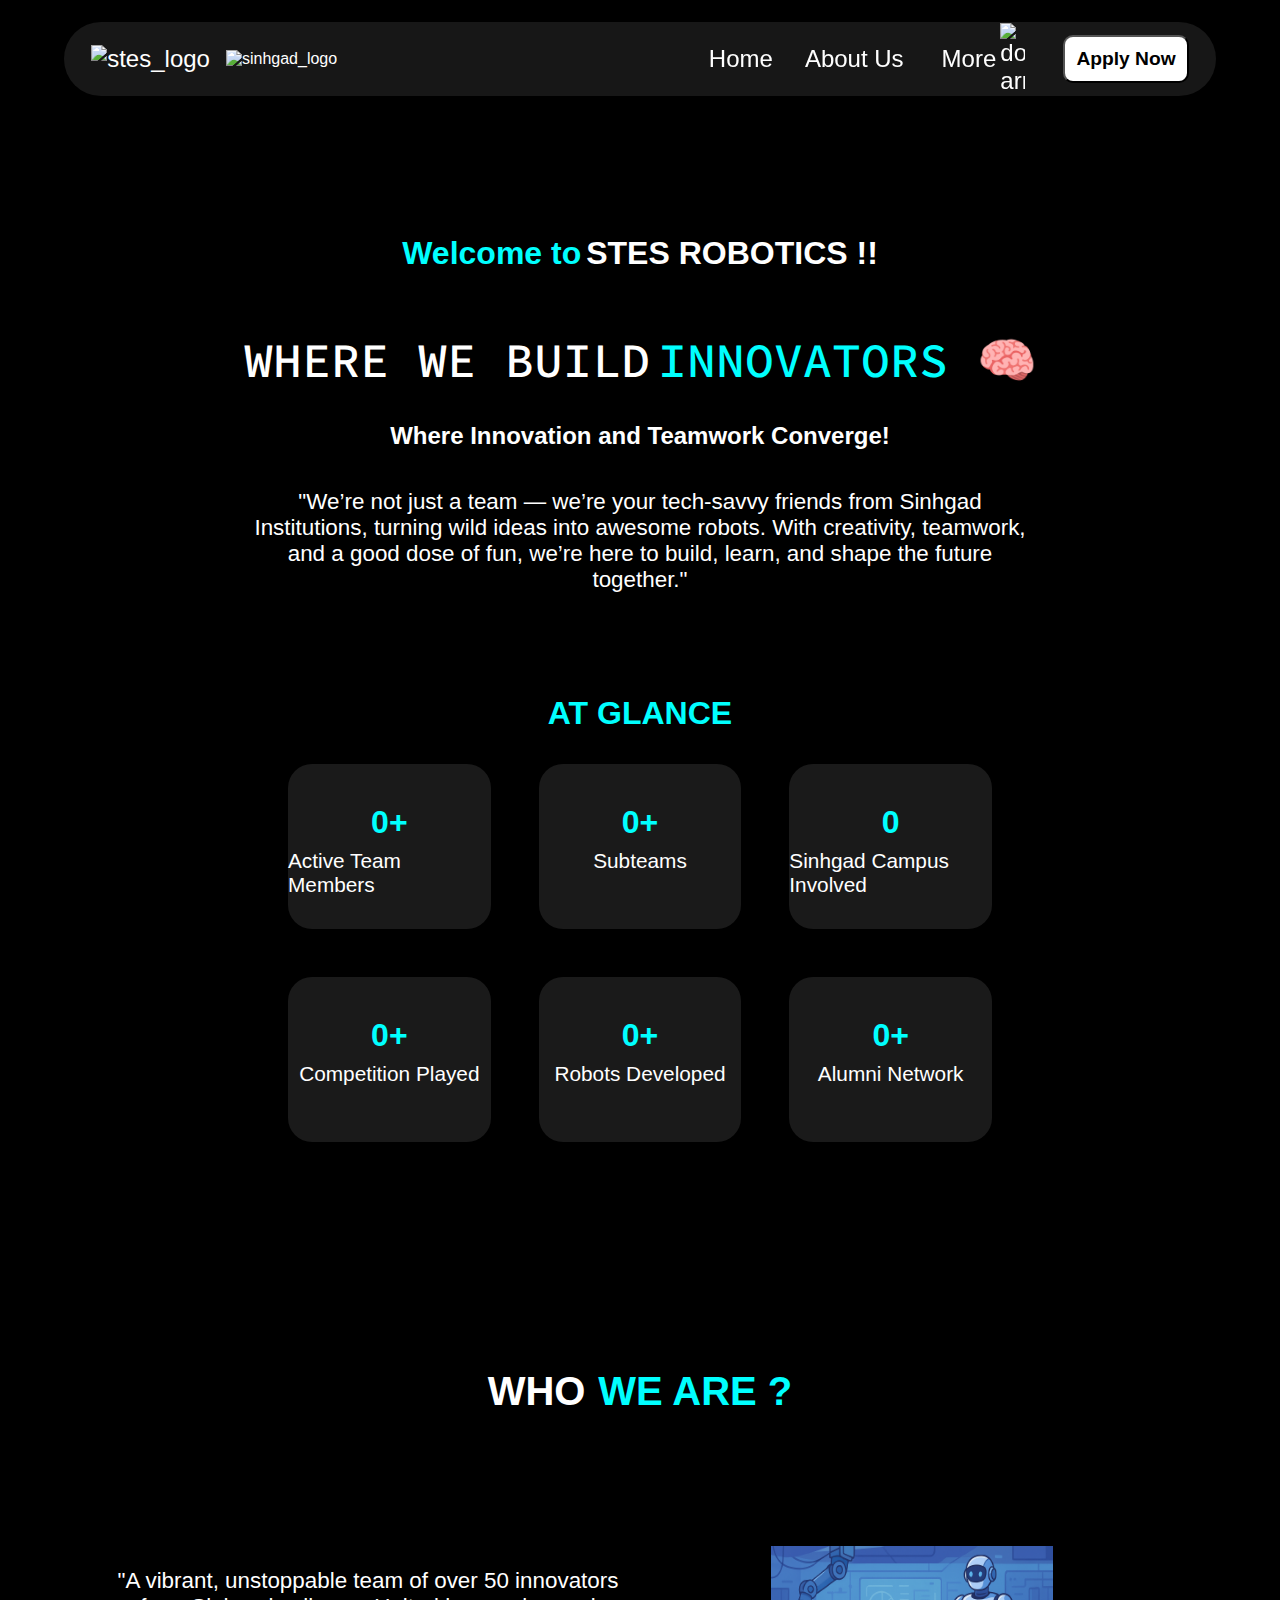
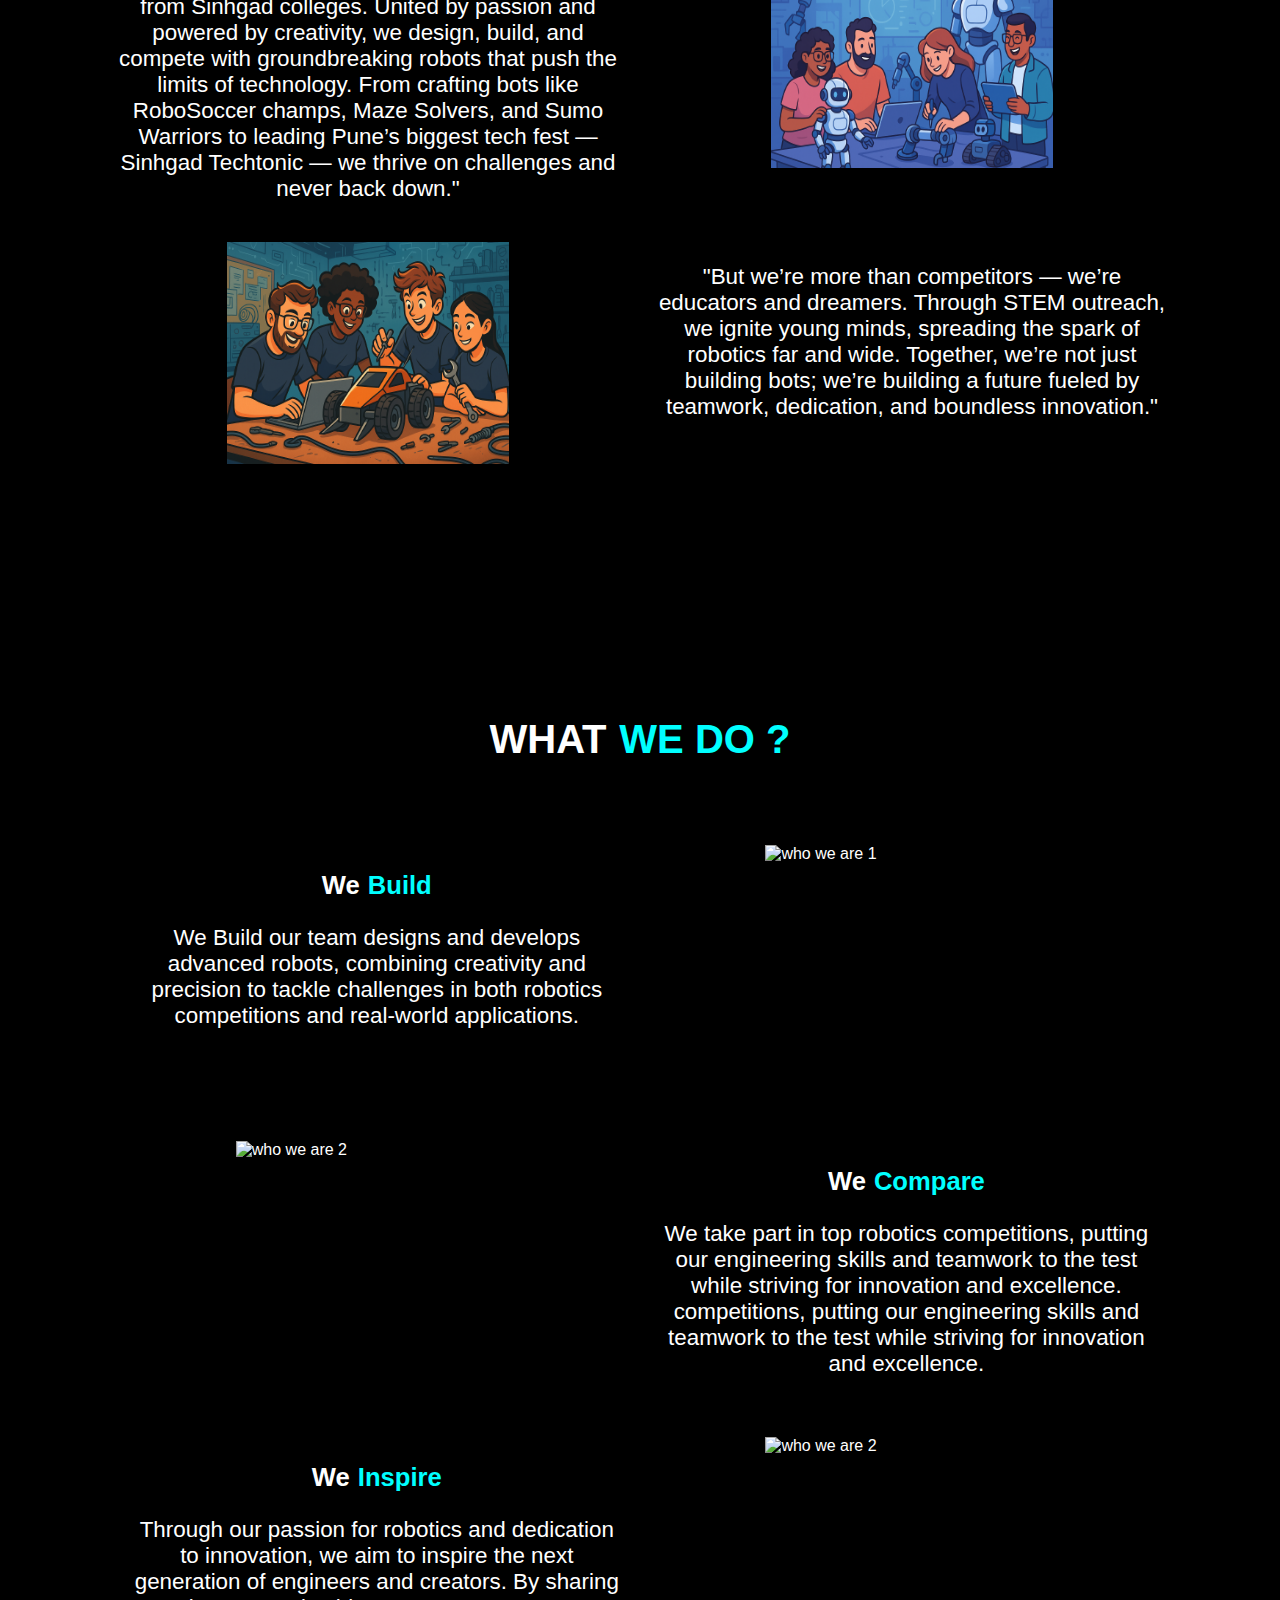
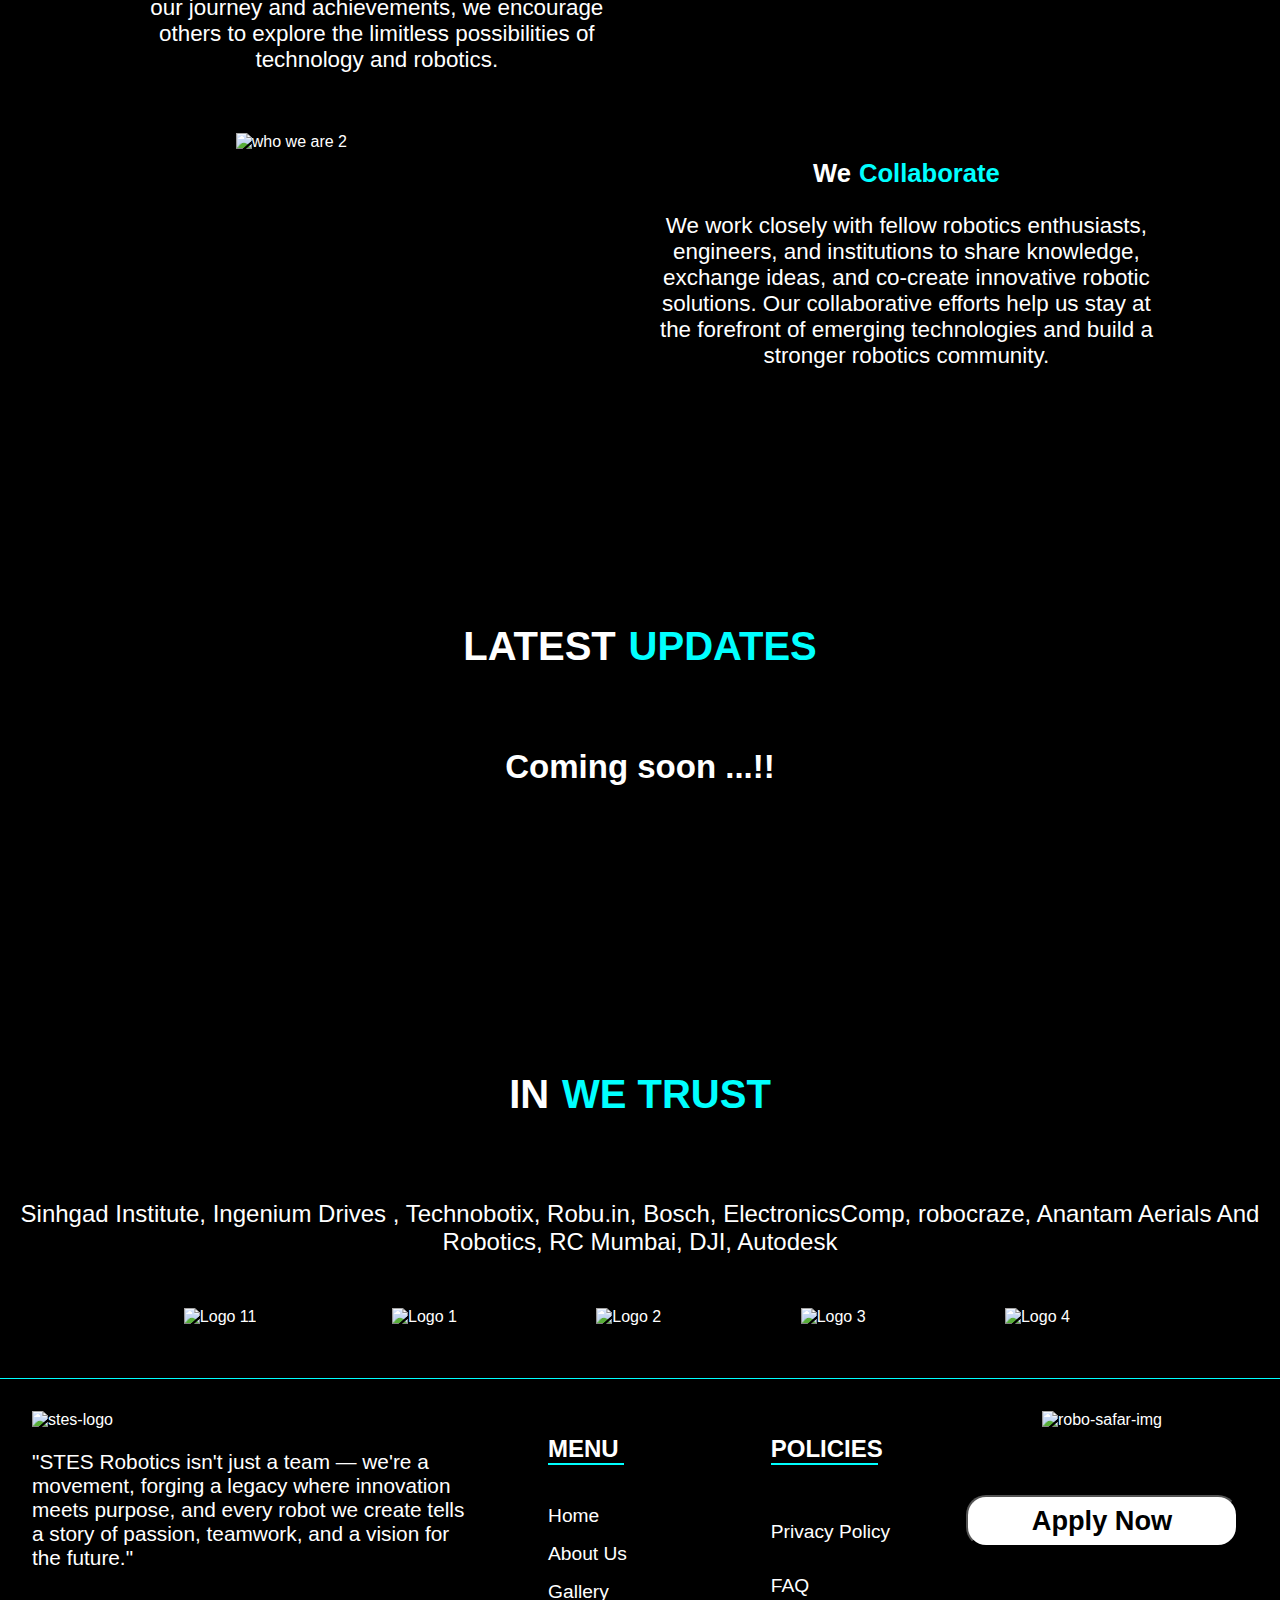
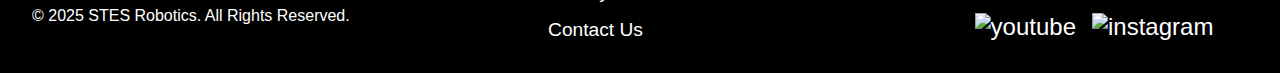
==== commit 8cd7e23c: "grammar corrections" ====
--- a/index.html
+++ b/index.html
@@ -213,7 +213,8 @@
               </h3>
 
               <p style="text-align: center;">
-                "We build. Our team designs and develops advanced robots, combining creativity and precision to tackle challenges in both robotics competitions and real-world applications."
+                We Build
+                our team designs and develops advanced robots, combining creativity and precision to tackle challenges in both robotics competitions and real-world applications.
               </p>
             </div>
             <div class="image"><img id="img" src="src/Assets/what-we-do/We Build.png" alt="who we are 1" /></div>
@@ -229,7 +230,8 @@
               </h3>
 
               <p style="text-align: center;">
-                We participate in top robotics competitions, putting our
+               
+                We take part in top robotics competitions, putting our engineering skills and teamwork to the test while striving for innovation and excellence. competitions, putting our
                 engineering skills and teamwork to the test while striving for
                 innovation and excellence.
               </p>
@@ -244,7 +246,8 @@
                 <div class="aqua">Inspire</div>
               </h3>
               <p style="text-align: center;">
-                "We participate in top robotics competitions, putting our engineering skills and teamwork to the test — all while striving for innovation and excellence."
+               
+Through our passion for robotics and dedication to innovation, we aim to inspire the next generation of engineers and creators. By sharing our journey and achievements, we encourage others to explore the limitless possibilities of technology and robotics.
               </p>
             </div>
             <div class="image"><img id="img" src="src/Assets/what-we-do/We Inspire.png" alt="who we are 2" /></div>
@@ -258,7 +261,8 @@
                 <div class="aqua">Collaborate</div>
               </h3>
               <p style="text-align: center;">
-                "We participate in top robotics competitions, putting our engineering skills and teamwork to the test while striving for innovation and excellence."
+             
+We work closely with fellow robotics enthusiasts, engineers, and institutions to share knowledge, exchange ideas, and co-create innovative robotic solutions. Our collaborative efforts help us stay at the forefront of emerging technologies and build a stronger robotics community.
               </p>
             </div>
           </div>
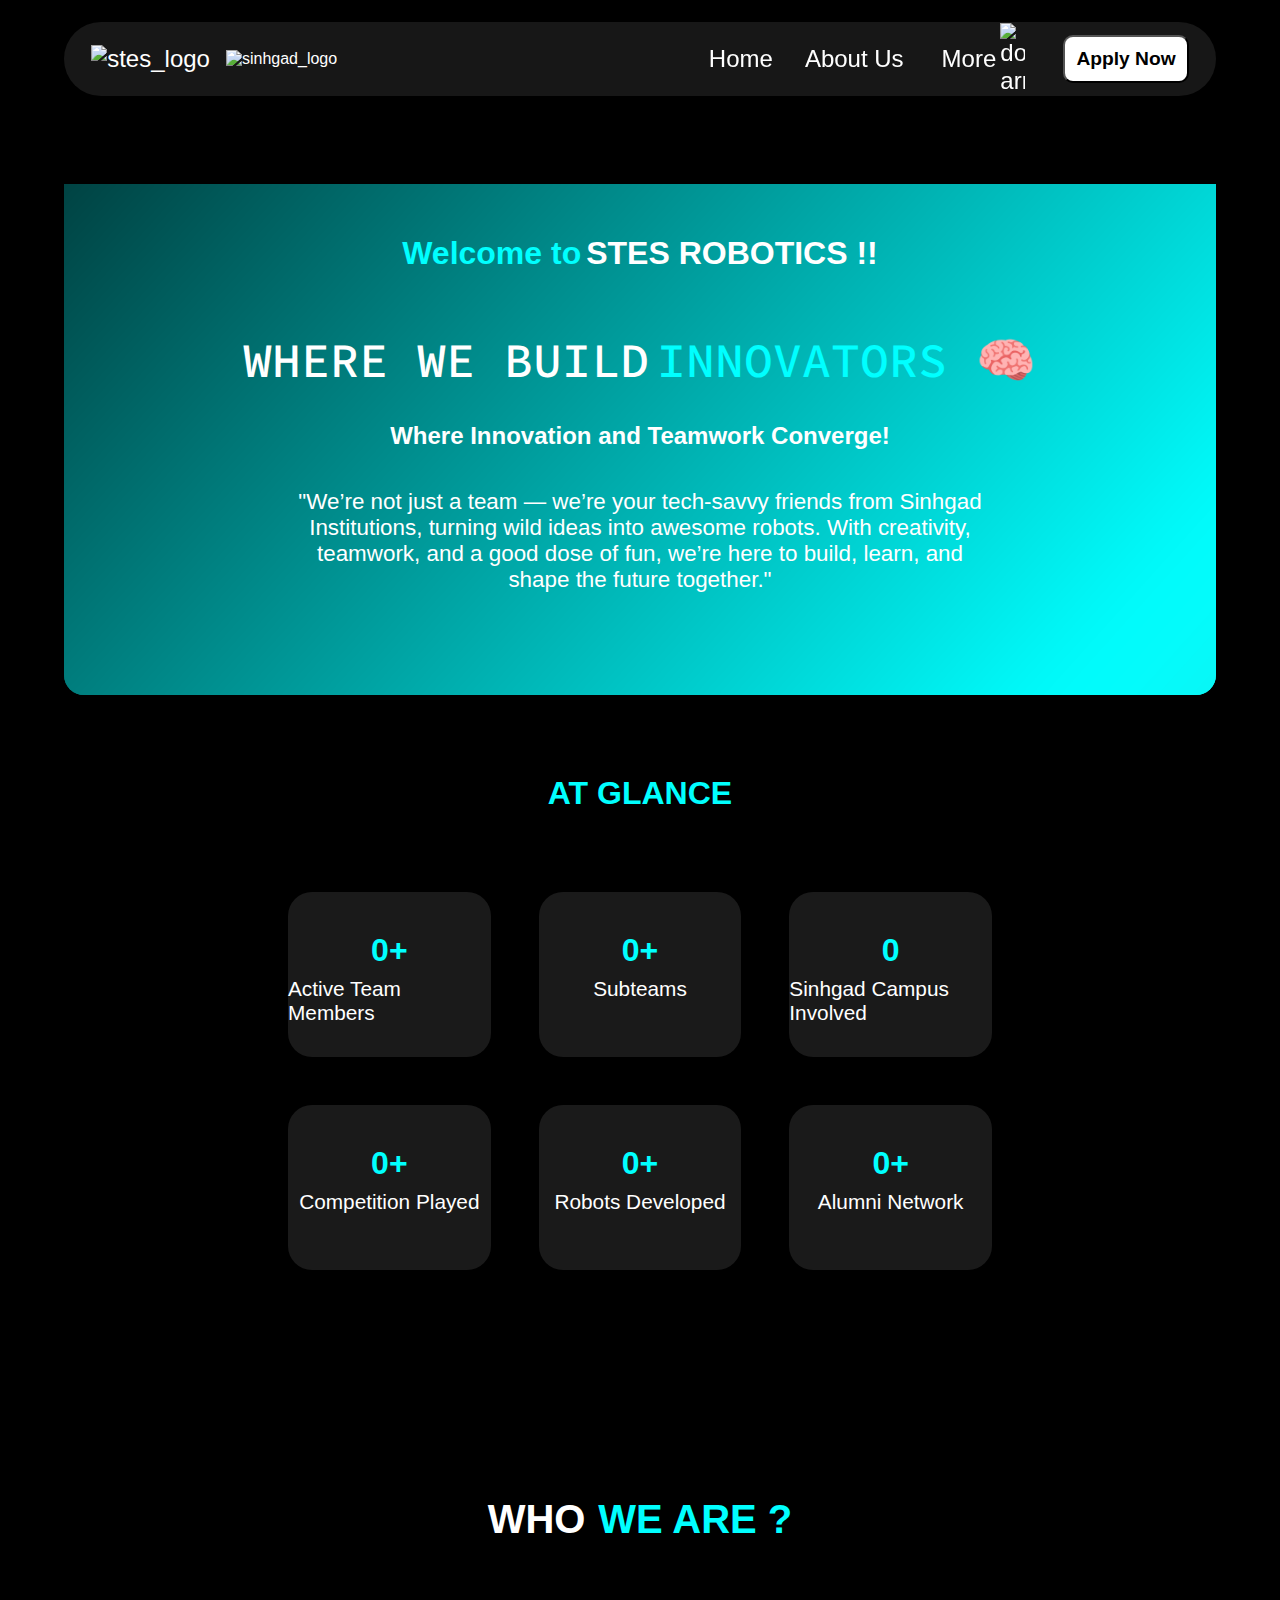
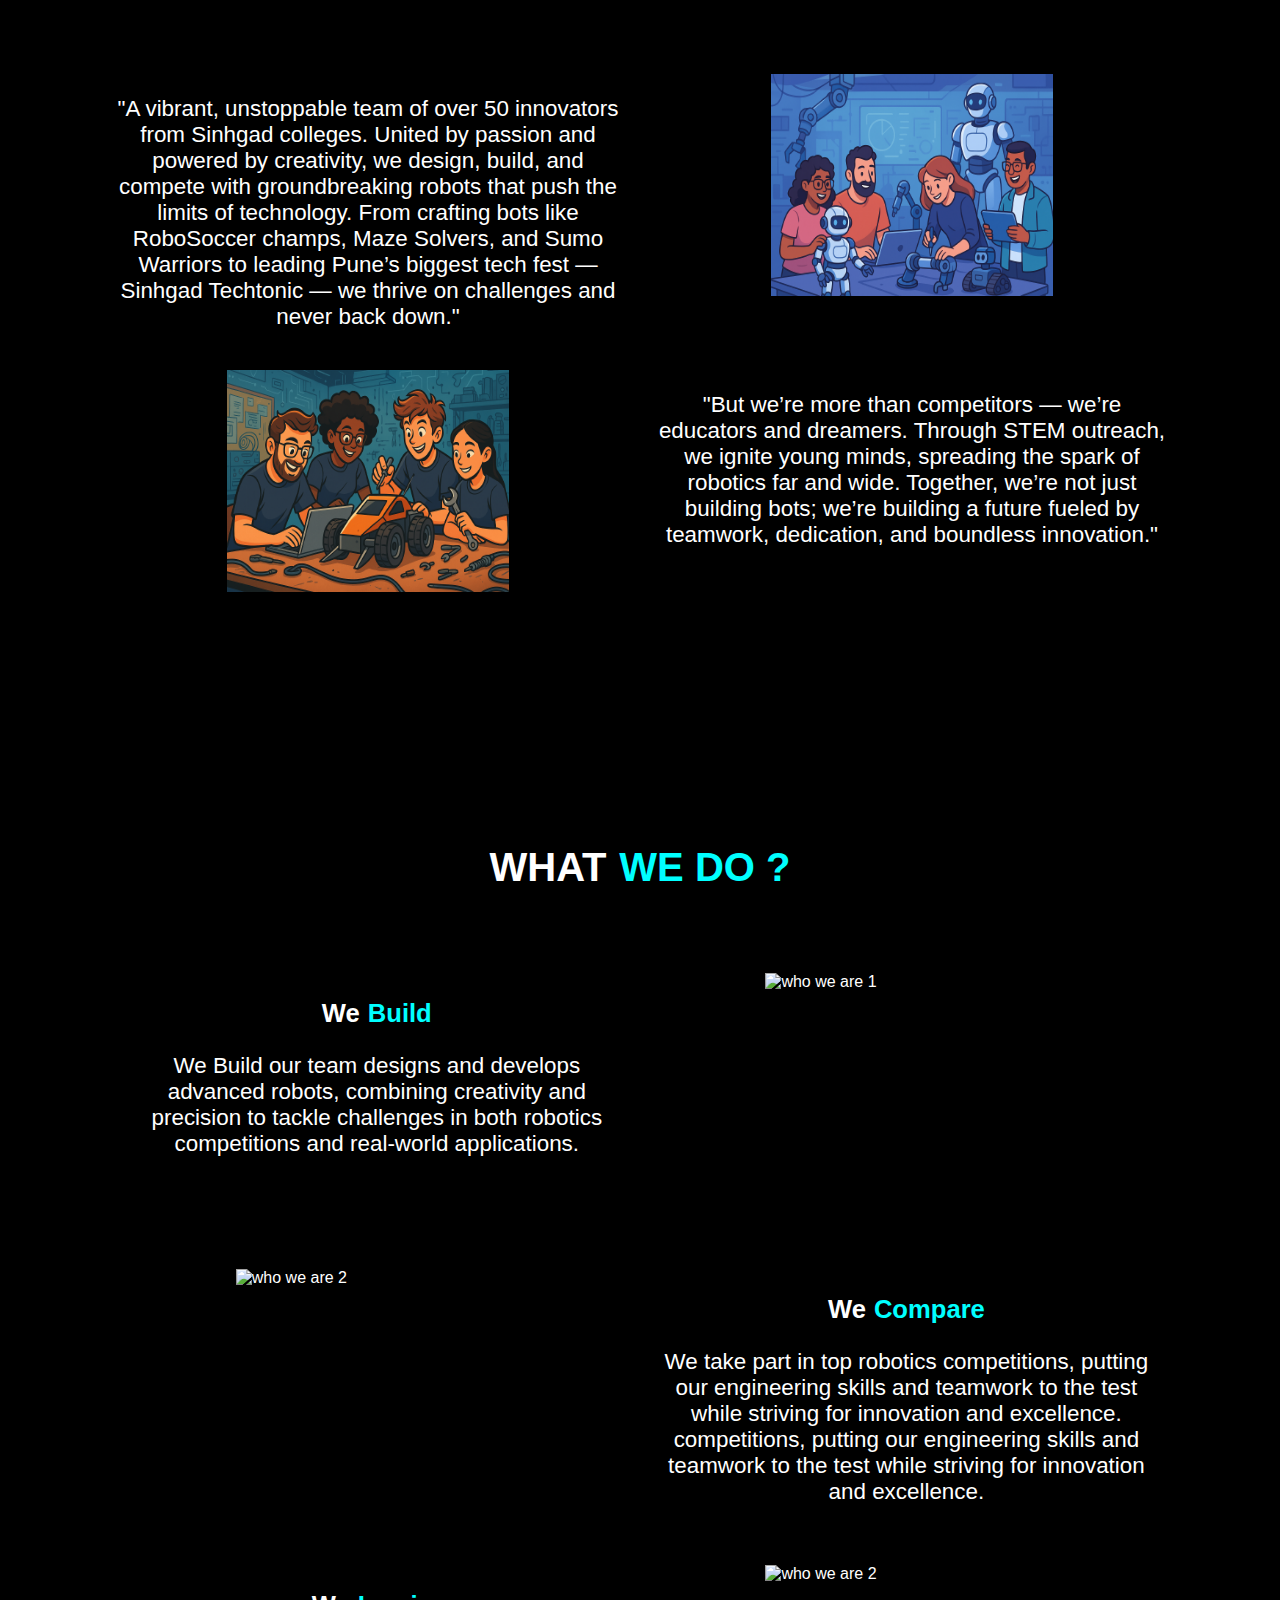
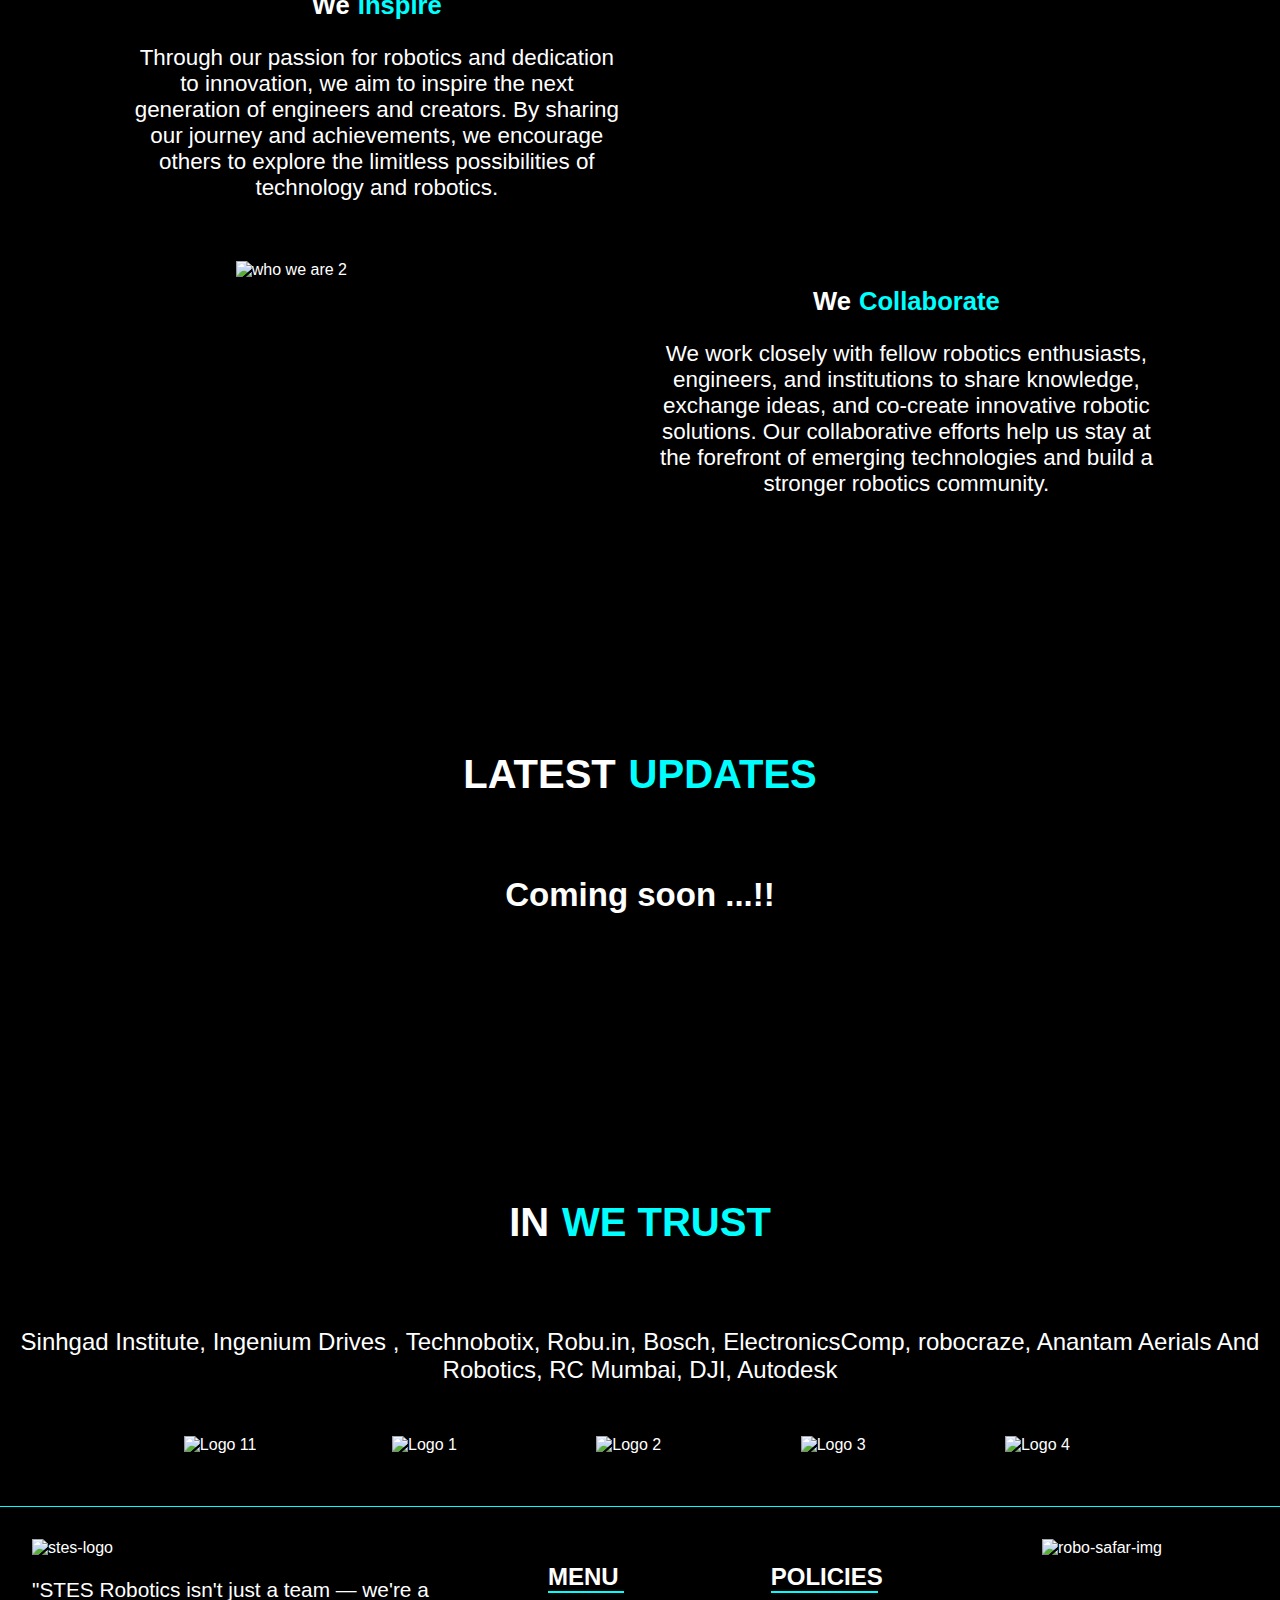
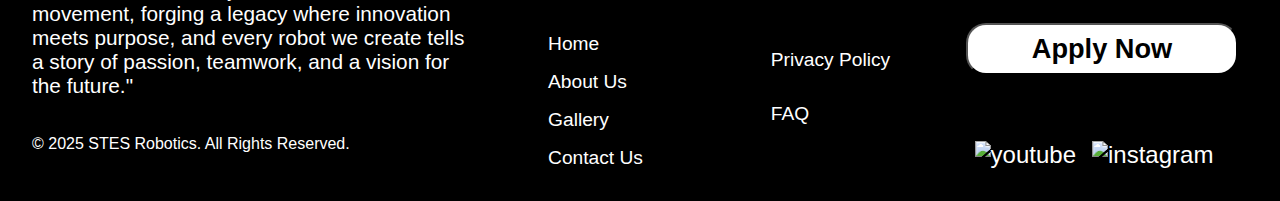
==== commit 102f5125: "linear gradient" ====
--- a/index.html
+++ b/index.html
@@ -115,15 +115,15 @@
     </section> -->
 
     <!-- WELCOME SECTION-->
-    <section>
+    <section class="bg-gradient">
       <div  class="heading">
         <h2>
-          <div class="first">Welcome to</div>
+          <div  class="first">Welcome to</div>
           <div class="Stes-Robotics" style="color: white">STES ROBOTICS !!</div>
         </h2>
         <h1>
           <div class="TAGLINE-white">WHERE WE BUILD</div>
-          <div class="TAGLINE-aqua">INNOVATORS 🧠</div>
+          <div  class="TAGLINE-aqua">INNOVATORS 🧠</div>
         </h1>
         <div class="intro" style="font-weight: bold">
           Where Innovation and Teamwork Converge!
--- a/src/style/home.css
+++ b/src/style/home.css
@@ -5,11 +5,44 @@
     font-family: 'Segoe UI', Tahoma, Geneva, Verdana, sans-serif;
 }
 body{
-    background-color: black;
+    
+       
+      background: black;
+    /* background-color: black; */
     color:white;
     margin: 0px;
     padding: 0px;
 }
+.bg-gradient {
+    background: linear-gradient(132deg, #000000, #00ffff, #808080, #004f4f, #1a1a1a, #00aaff);
+    background-size: 400% 400%;
+    animation: BackgroundGradient 15s ease infinite;
+    width: 90%;
+    margin: auto;
+    border-radius: 20px;
+    /* Blur & Spread Effect */
+    position: relative;
+    z-index: 1;
+    overflow: hidden;
+}
+
+.bg-gradient::before {
+    content: '';
+    position: absolute;
+    top: -20%;
+    left: -20%;
+    width: 140%;
+    height: 140%;
+    background: inherit;
+    filter: blur(40px);
+    z-index: -1;
+}
+@keyframes BackgroundGradient {
+    0% {background-position: 0% 50%;}
+    50% {background-position: 100% 50%;}
+    100% {background-position: 0% 50%;}
+}
+
 .top-header{
     width: 100%;
     display: flex;
@@ -268,7 +301,7 @@
     margin: auto;
 }
 .at-glance h3{
-    margin: auto;
+    margin: 5rem auto;
     text-align: center;
     color: aqua;
     font-size: 2rem;
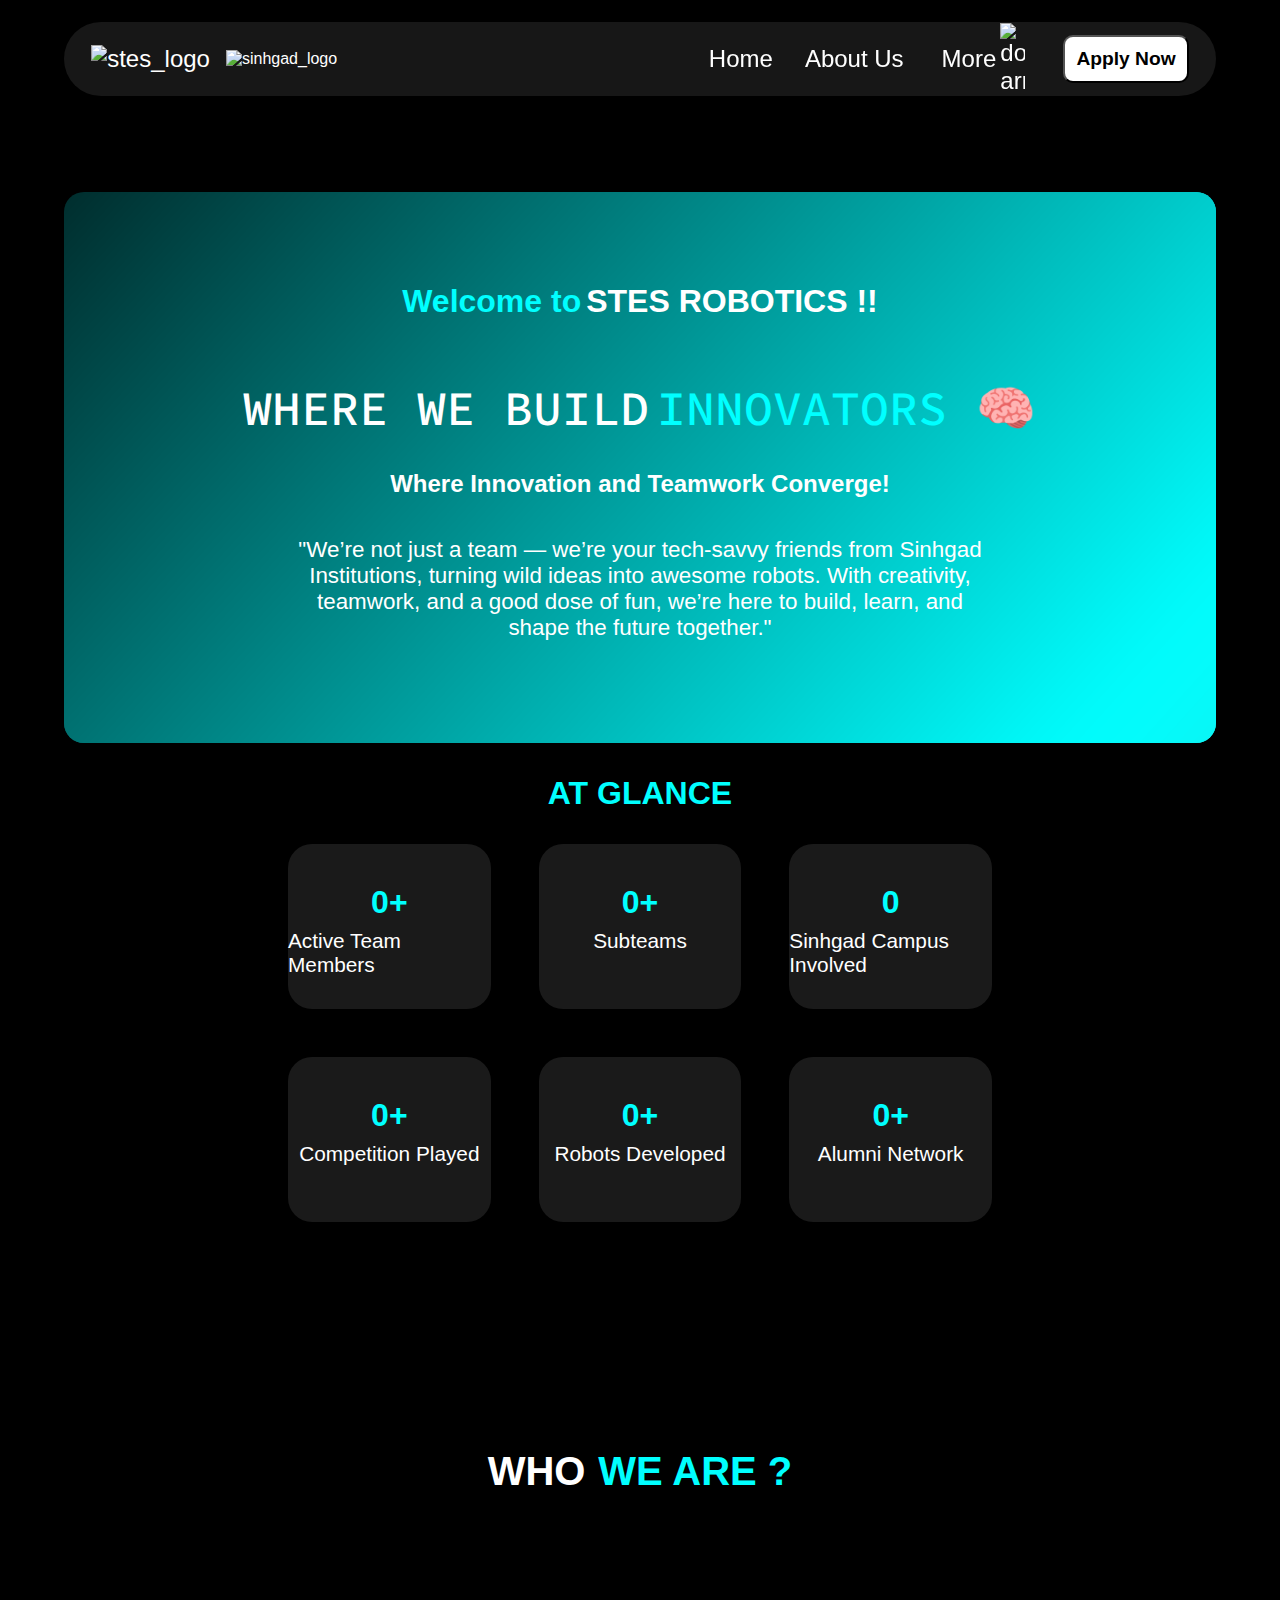
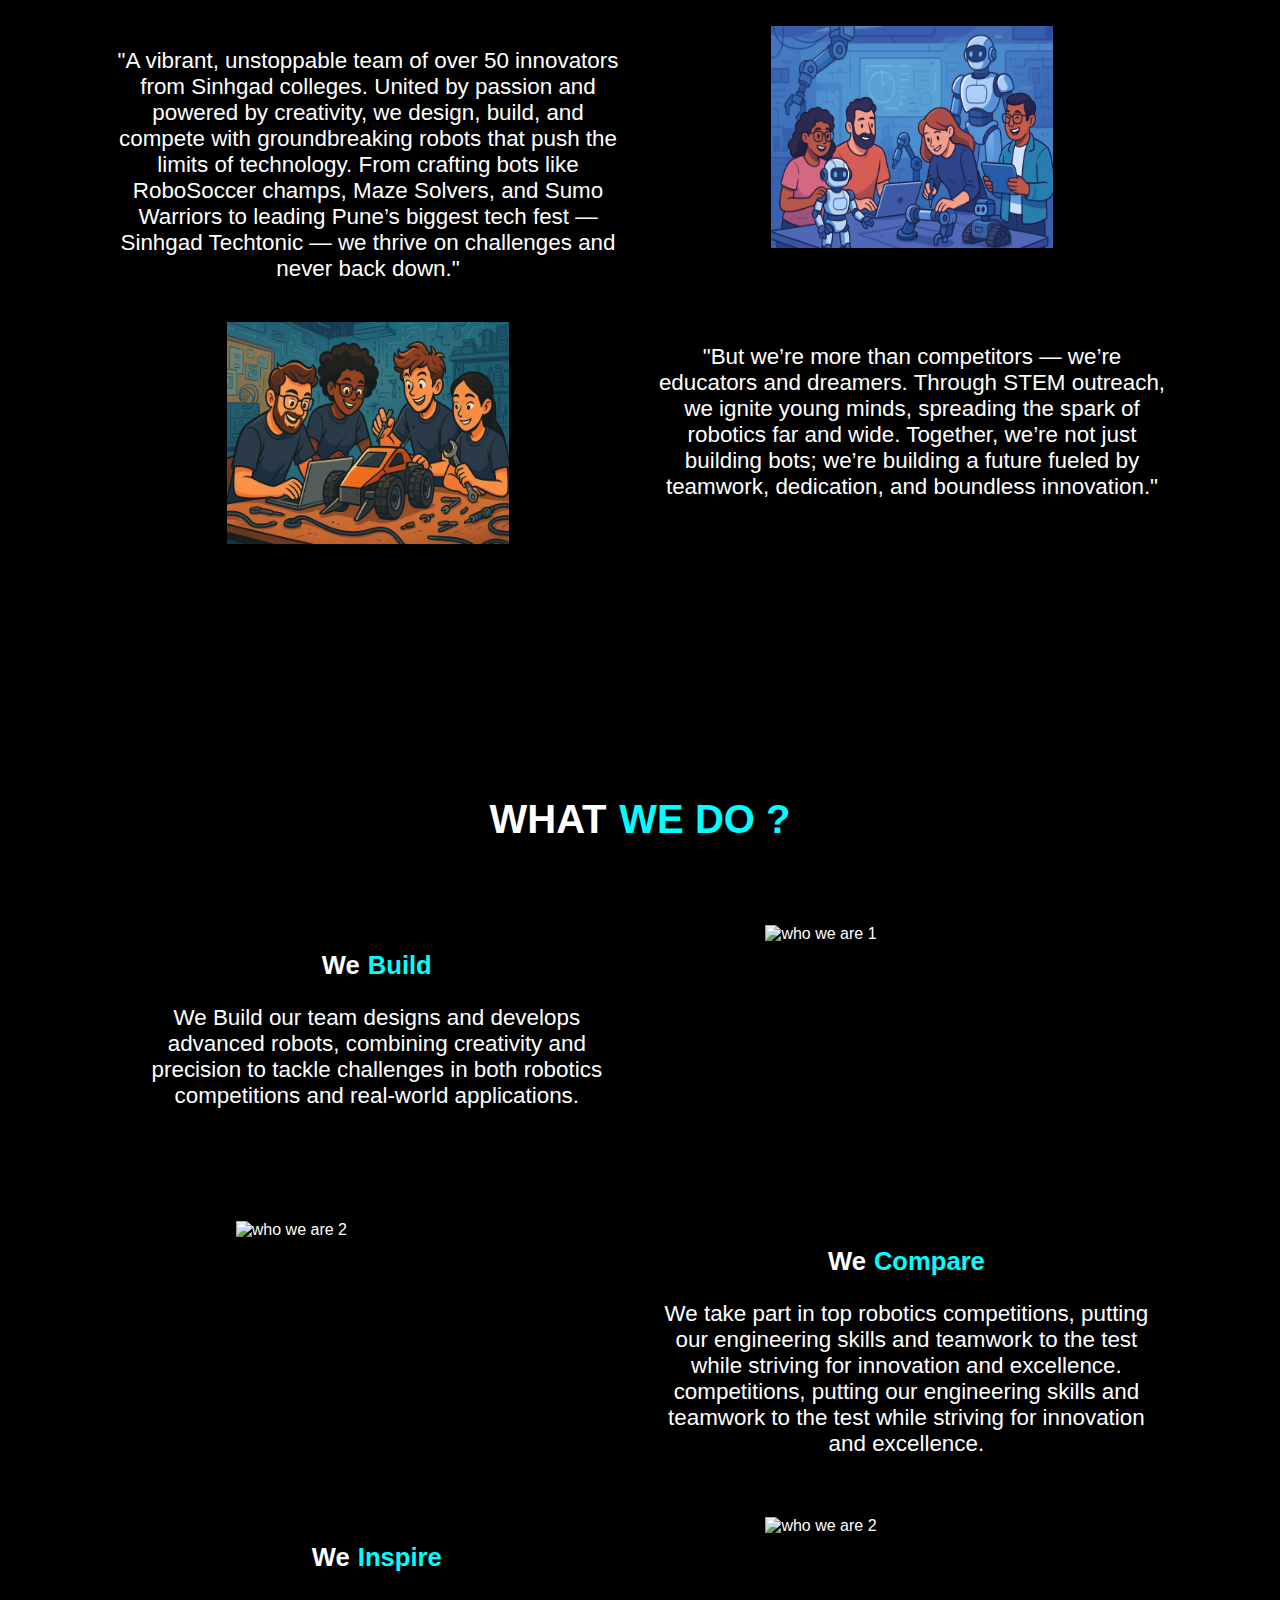
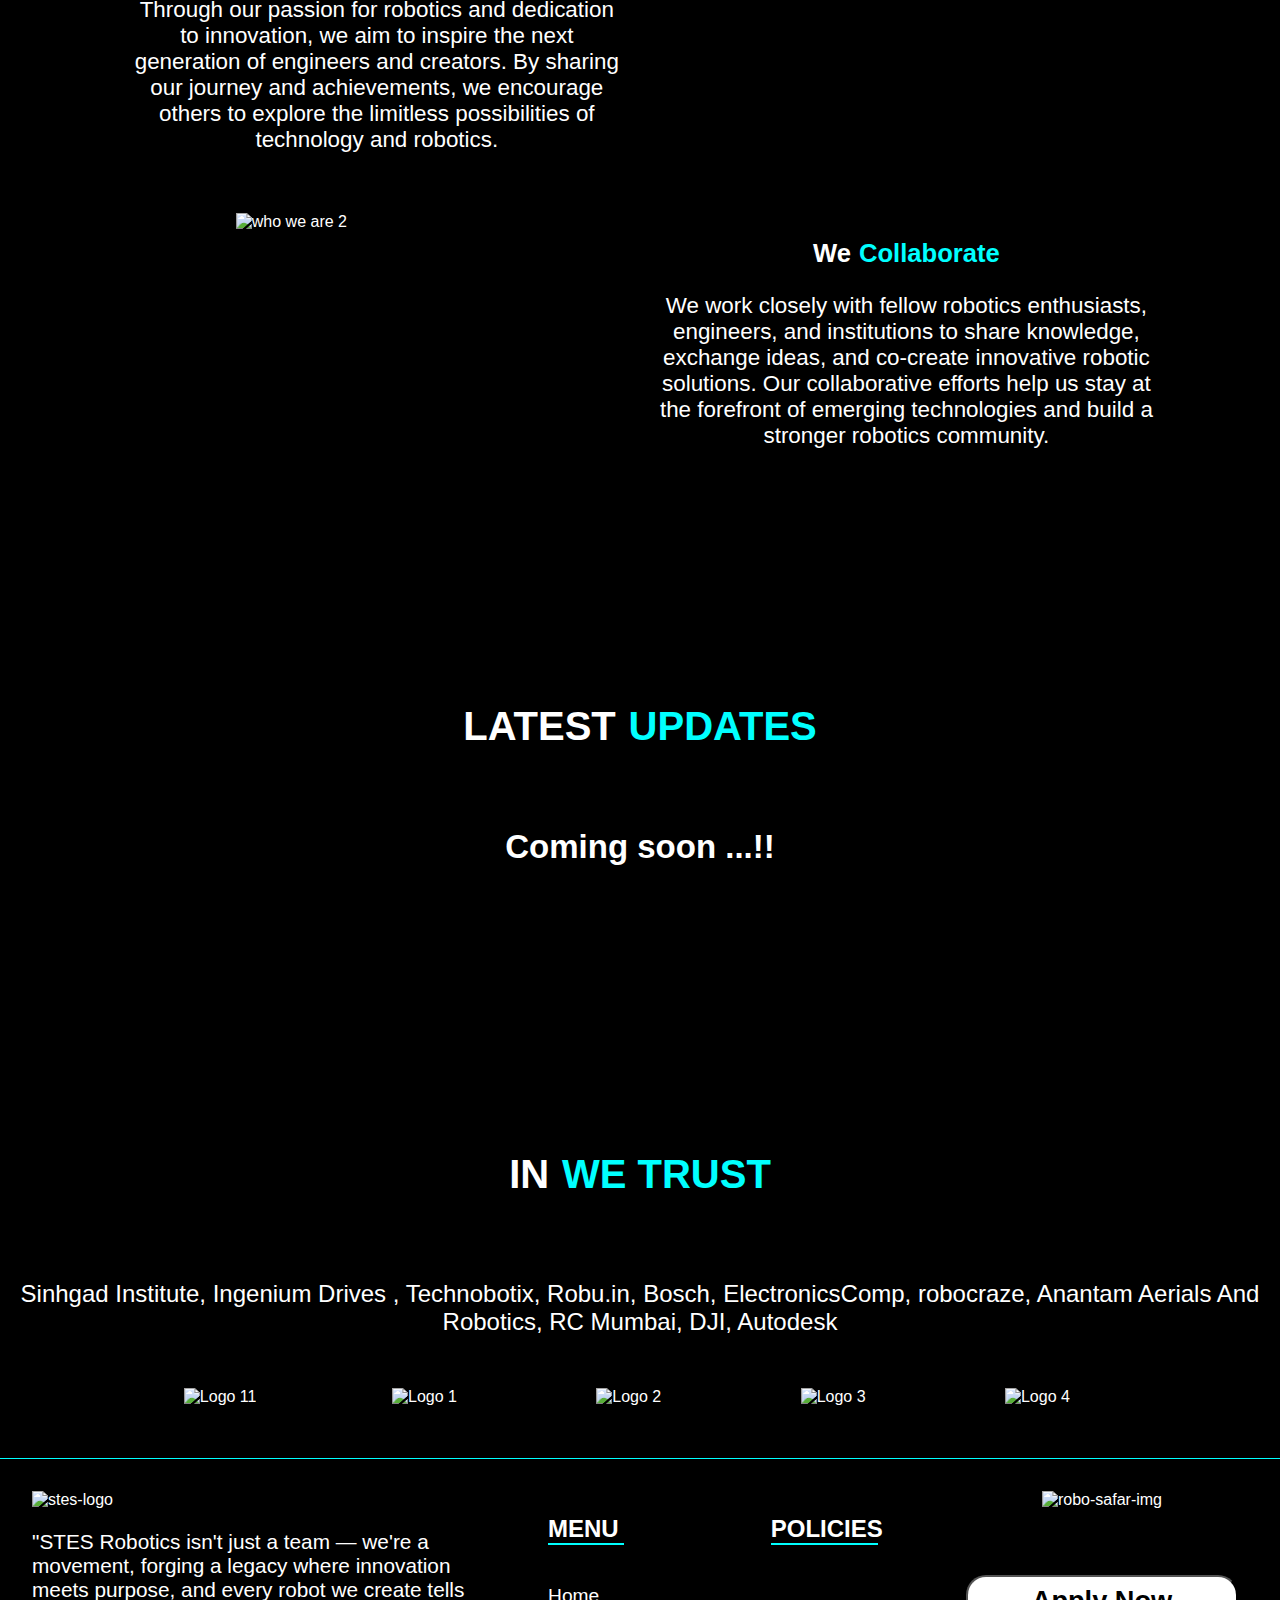
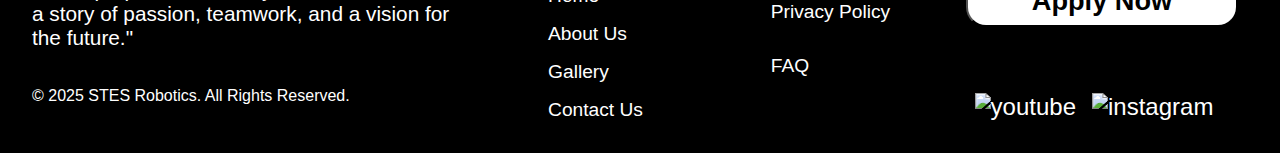
==== commit 535d8f36: "security checks" ====
--- a/index.html
+++ b/index.html
@@ -322,9 +322,10 @@
     </section>
 
       <!-- return to top -->
-<button onclick="topFunction()" id="topBtn" title="Go to top">
-  <img src="./src/Assets/other-icons/up-arrow.png" alt="up-arrow">
-</button>
+      <button id="topBtn" title="Go to top">
+        <img src="./src/Assets/other-icons/up-arrow.png" alt="up-arrow">
+      </button>
+      
 
 <!-- footer -->
     <footer>
@@ -374,8 +375,6 @@
 
   </body> 
   
-  <!--  -->
-  <script src="script.js?v=2"></script>
 
   
   <!-- IMAGE ANIMATION -->
--- a/src/style/home.css
+++ b/src/style/home.css
@@ -5,43 +5,23 @@
     font-family: 'Segoe UI', Tahoma, Geneva, Verdana, sans-serif;
 }
 body{
-    
-       
       background: black;
     /* background-color: black; */
     color:white;
     margin: 0px;
     padding: 0px;
-}
-.bg-gradient {
-    background: linear-gradient(132deg, #000000, #00ffff, #808080, #004f4f, #1a1a1a, #00aaff);
-    background-size: 400% 400%;
-    animation: BackgroundGradient 15s ease infinite;
-    width: 90%;
-    margin: auto;
-    border-radius: 20px;
-    /* Blur & Spread Effect */
-    position: relative;
-    z-index: 1;
-    overflow: hidden;
-}
-
-.bg-gradient::before {
-    content: '';
-    position: absolute;
-    top: -20%;
-    left: -20%;
-    width: 140%;
-    height: 140%;
-    background: inherit;
-    filter: blur(40px);
-    z-index: -1;
-}
-@keyframes BackgroundGradient {
-    0% {background-position: 0% 50%;}
-    50% {background-position: 100% 50%;}
-    100% {background-position: 0% 50%;}
-}
+    user-select: none;
+    -webkit-user-select: none; /* Chrome/Safari */
+    -moz-user-select: none;    /* Firefox */
+    -ms-user-select: none;     /* IE/Edge */
+}
+ p, h1, h2, h3, div {
+    user-select: none;
+    -webkit-user-select: none; /* Chrome/Safari */
+    -moz-user-select: none;    /* Firefox */
+    -ms-user-select: none;     /* IE/Edge */
+  }
+  
 
 .top-header{
     width: 100%;
@@ -80,6 +60,12 @@
 .header-left img {
     width: 161px;
     height: 125px;
+    pointer-events: none;              /* Prevent right-click/interaction */
+  -webkit-user-drag: none;           /* Chrome, Safari */
+  user-select: none;                 /* Prevent text/image selection */
+  -webkit-user-select: none;
+  -moz-user-select: none;
+  -ms-user-select: none;
 }
 /* Nav-Bar styling */
 .header-right{
@@ -230,8 +216,37 @@
    border-radius: 12px ;
    text-align: center;
 }
+.bg-gradient {
+    background: linear-gradient(132deg, #000000, #00ffff, #808080, #004f4f, #1a1a1a, #00aaff);
+    background-size: 400% 400%;
+    animation: BackgroundGradient 15s ease infinite;
+    width: 90%;
+    margin: 12rem auto 2rem auto;
+    border-radius: 20px;
+    /* Blur & Spread Effect */
+    position: relative;
+    z-index: 1;
+    overflow: hidden;
+}
+
+.bg-gradient::before {
+    content: '';
+    position: absolute;
+    top: -20%;
+    left: -20%;
+    width: 140%;
+    height: 140%;
+    background: inherit;
+    filter: blur(40px);
+    z-index: -1;
+}
+@keyframes BackgroundGradient {
+    0% {background-position: 0% 50%;}
+    50% {background-position: 100% 50%;}
+    100% {background-position: 0% 50%;}
+}
 .heading{
-    margin: 12rem auto 3rem auto;
+    margin: 3rem auto 3rem auto;
     padding: 1rem;
     width: 70%;
     text-align: center;
@@ -301,7 +316,7 @@
     margin: auto;
 }
 .at-glance h3{
-    margin: 5rem auto;
+    margin: 1rem auto;
     text-align: center;
     color: aqua;
     font-size: 2rem;
@@ -412,6 +427,12 @@
     justify-self: center;
     position:relative;
     right:0%;
+    pointer-events: none;              /* Prevent right-click/interaction */
+    -webkit-user-drag: none;           /* Chrome, Safari */
+    user-select: none;                 /* Prevent text/image selection */
+    -webkit-user-select: none;
+    -moz-user-select: none;
+    -ms-user-select: none;
  
 }
 
@@ -455,6 +476,12 @@
   max-width: 100%;
   height: auto;
   object-fit: contain;
+  pointer-events: none;              /* Prevent right-click/interaction */
+  -webkit-user-drag: none;           /* Chrome, Safari */
+  user-select: none;                 /* Prevent text/image selection */
+  -webkit-user-select: none;
+  -moz-user-select: none;
+  -ms-user-select: none;
 }
 
 
@@ -483,6 +510,12 @@
 .about-stes img{
     width: 240px;
     height: auto;
+    pointer-events: none;              /* Prevent right-click/interaction */
+    -webkit-user-drag: none;           /* Chrome, Safari */
+    user-select: none;                 /* Prevent text/image selection */
+    -webkit-user-select: none;
+    -moz-user-select: none;
+    -ms-user-select: none;
 }
 .footer-menu{
     display: flex;
@@ -533,6 +566,12 @@
 .robo-safar-img img{
     width: 240px;
     height: 200px;
+    pointer-events: none;              /* Prevent right-click/interaction */
+    -webkit-user-drag: none;           /* Chrome, Safari */
+    user-select: none;                 /* Prevent text/image selection */
+    -webkit-user-select: none;
+    -moz-user-select: none;
+    -ms-user-select: none;
 }
 .join-us-btn button {
     padding: 0.5rem 4rem;
@@ -584,6 +623,12 @@
     align-items: center;
     width: 24px;
     height: 24px;
+    pointer-events: none;              /* Prevent right-click/interaction */
+    -webkit-user-drag: none;           /* Chrome, Safari */
+    user-select: none;                 /* Prevent text/image selection */
+    -webkit-user-select: none;
+    -moz-user-select: none;
+    -ms-user-select: none;
   }
   
   /* 📱 Small devices (phones) */
@@ -593,10 +638,26 @@
       padding: 10px;
       bottom: 20px;
       right: 15px;
+      position: fixed;
+      bottom: 20px;
+      right: 20px;
+      z-index: 9999;
+      display: none;
+      background-color: transparent;
+      border: none;
+      outline: none;
+      cursor: pointer;
     }
     #topBtn img {
         width: 16px;
         height: 16px;
+        pointer-events: none;              /* Prevent right-click/interaction */
+        -webkit-user-drag: none;           /* Chrome, Safari */
+        user-select: none;                 /* Prevent text/image selection */
+        -webkit-user-select: none;
+        -moz-user-select: none;
+        -ms-user-select: none;
+        
       }
   }
   
@@ -607,10 +668,25 @@
       padding: 12px;
       bottom: 25px;
       right: 18px;
+      position: fixed;
+      bottom: 20px;
+      right: 20px;
+      z-index: 9999;
+      display: none;
+      background-color: transparent;
+      border: none;
+      outline: none;
+      cursor: pointer;
     }
     #topBtn img {
         width: 16px;
         height: 16px;
+        pointer-events: none;              /* Prevent right-click/interaction */
+        -webkit-user-drag: none;           /* Chrome, Safari */
+        user-select: none;                 /* Prevent text/image selection */
+        -webkit-user-select: none;
+        -moz-user-select: none;
+        -ms-user-select: none;
       }
   }
   
@@ -625,6 +701,12 @@
      #topBtn img {
         width: 16px;
         height: 16px;
+        pointer-events: none;              /* Prevent right-click/interaction */
+        -webkit-user-drag: none;           /* Chrome, Safari */
+        user-select: none;                 /* Prevent text/image selection */
+        -webkit-user-select: none;
+        -moz-user-select: none;
+        -ms-user-select: none;
       }
   }
 
--- a/src/style/mediaquery.css
+++ b/src/style/mediaquery.css
@@ -59,12 +59,15 @@
         width: 63%;  /* Increase width on small screens for better use of space */
         margin-top: 6rem;
     }
+    .bg-gradient {
+        margin: 11rem auto 2rem auto;
+    }
     .heading {
         display: flex;
         flex-direction: column;
         width: 90%;  /* Increase width on smaller screens */
         padding: 1rem;  /* Adjust padding */
-        margin: 11rem auto 0rem auto; 
+        margin:  auto ; 
         align-items: center;  /* Ensure horizontal centering */
         justify-content: center;  /* Ensure vertical centering */
     }
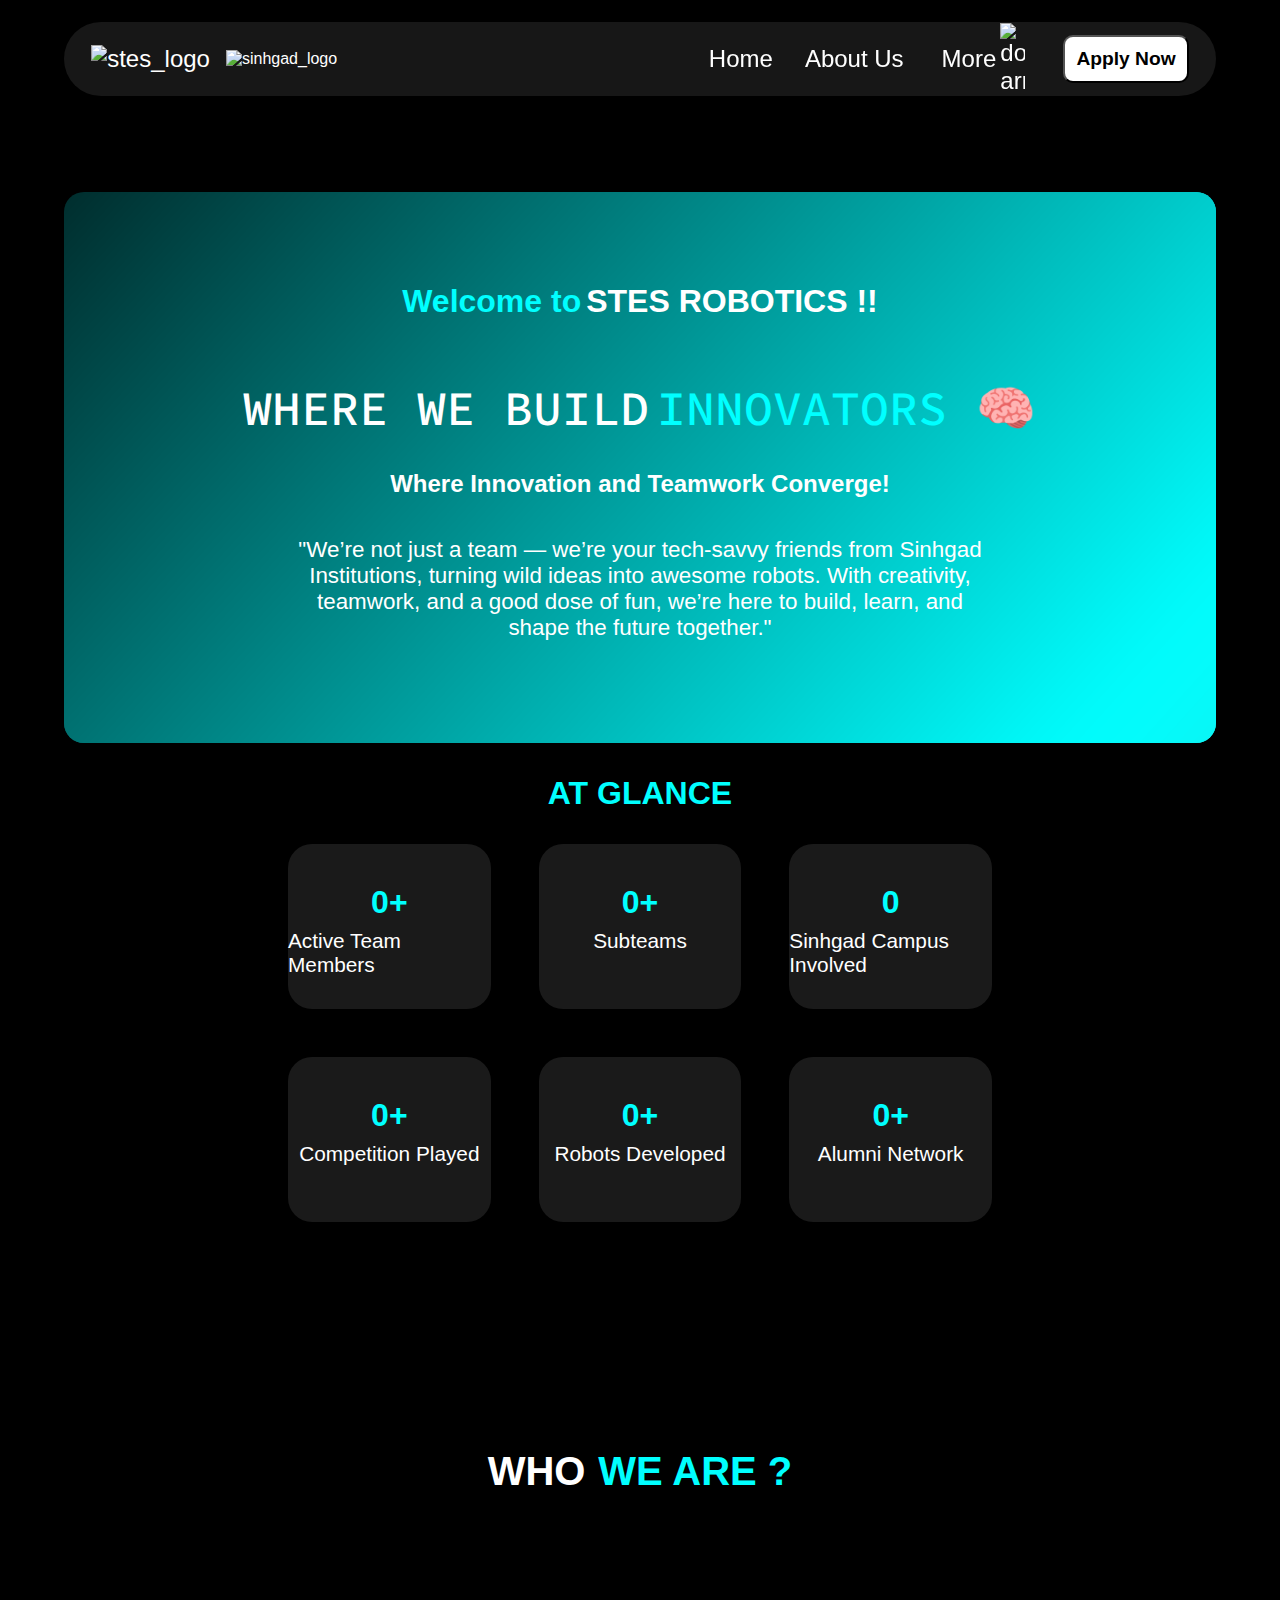
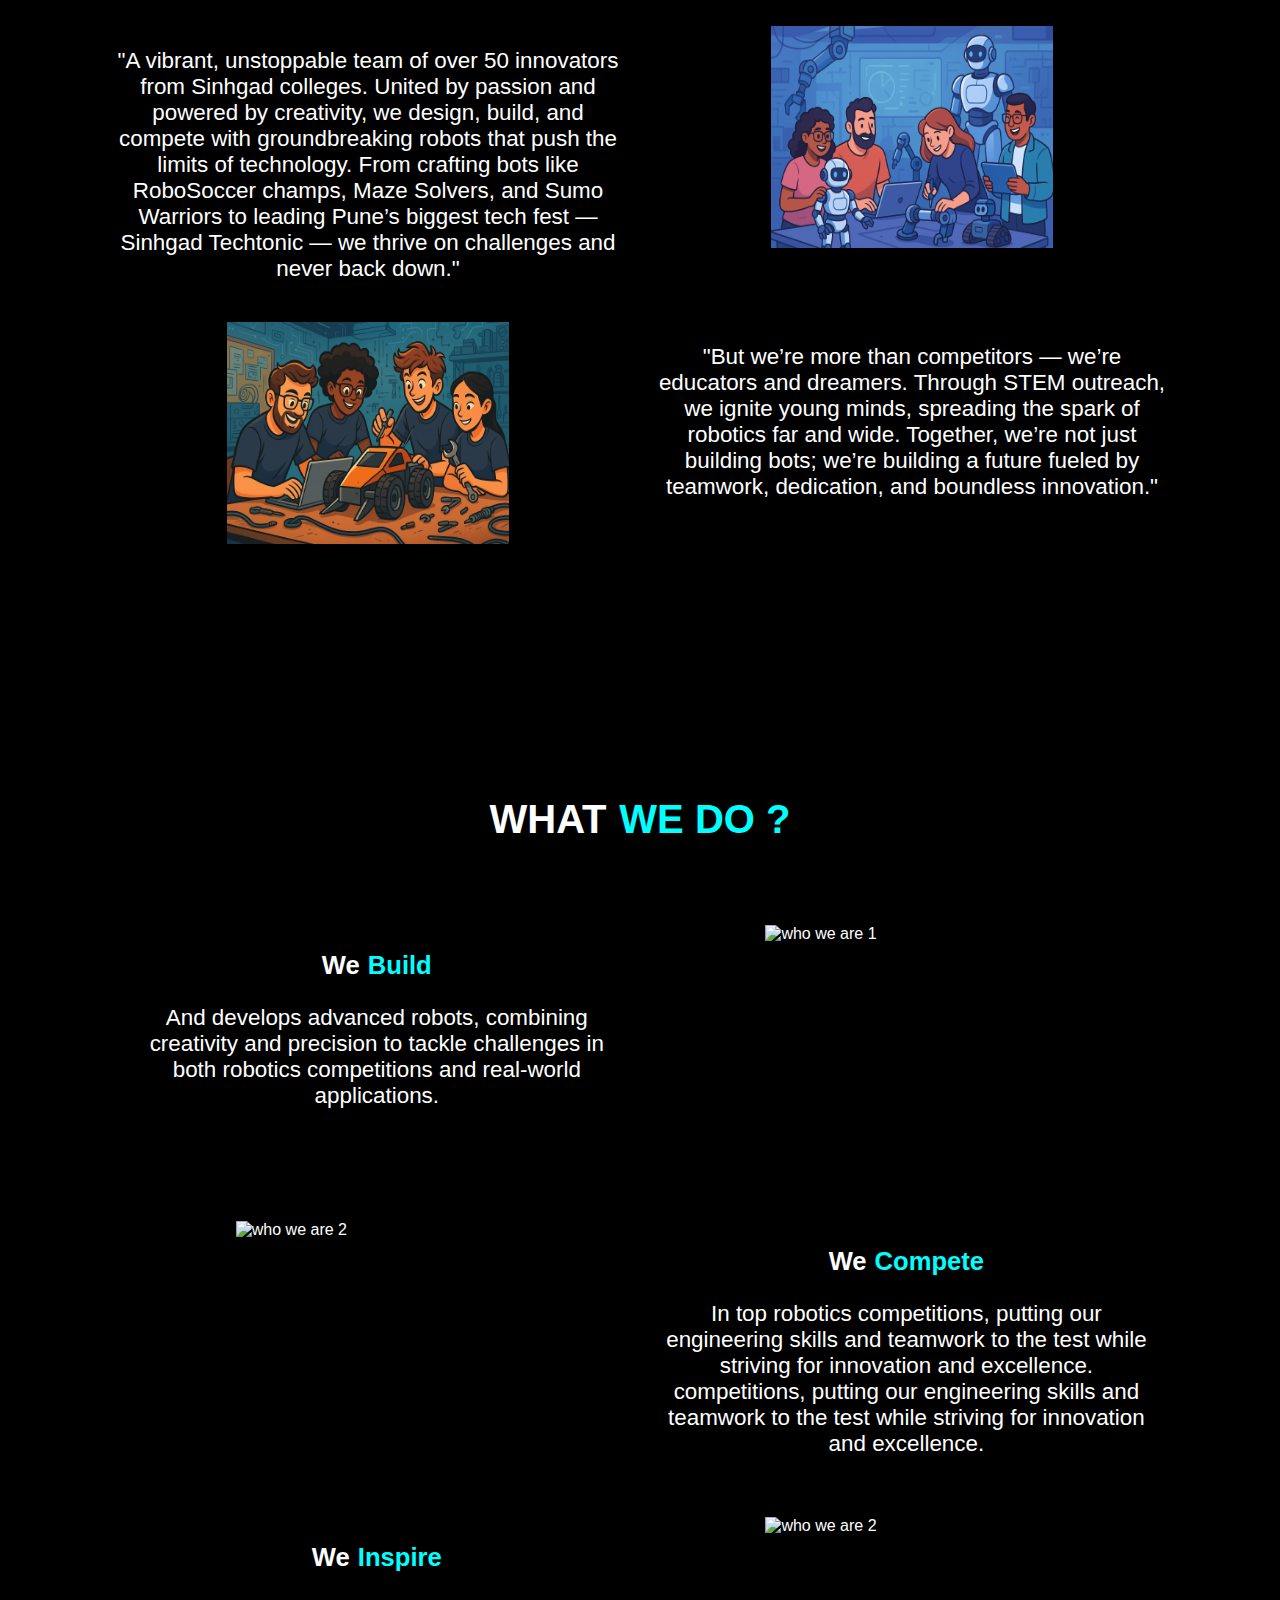
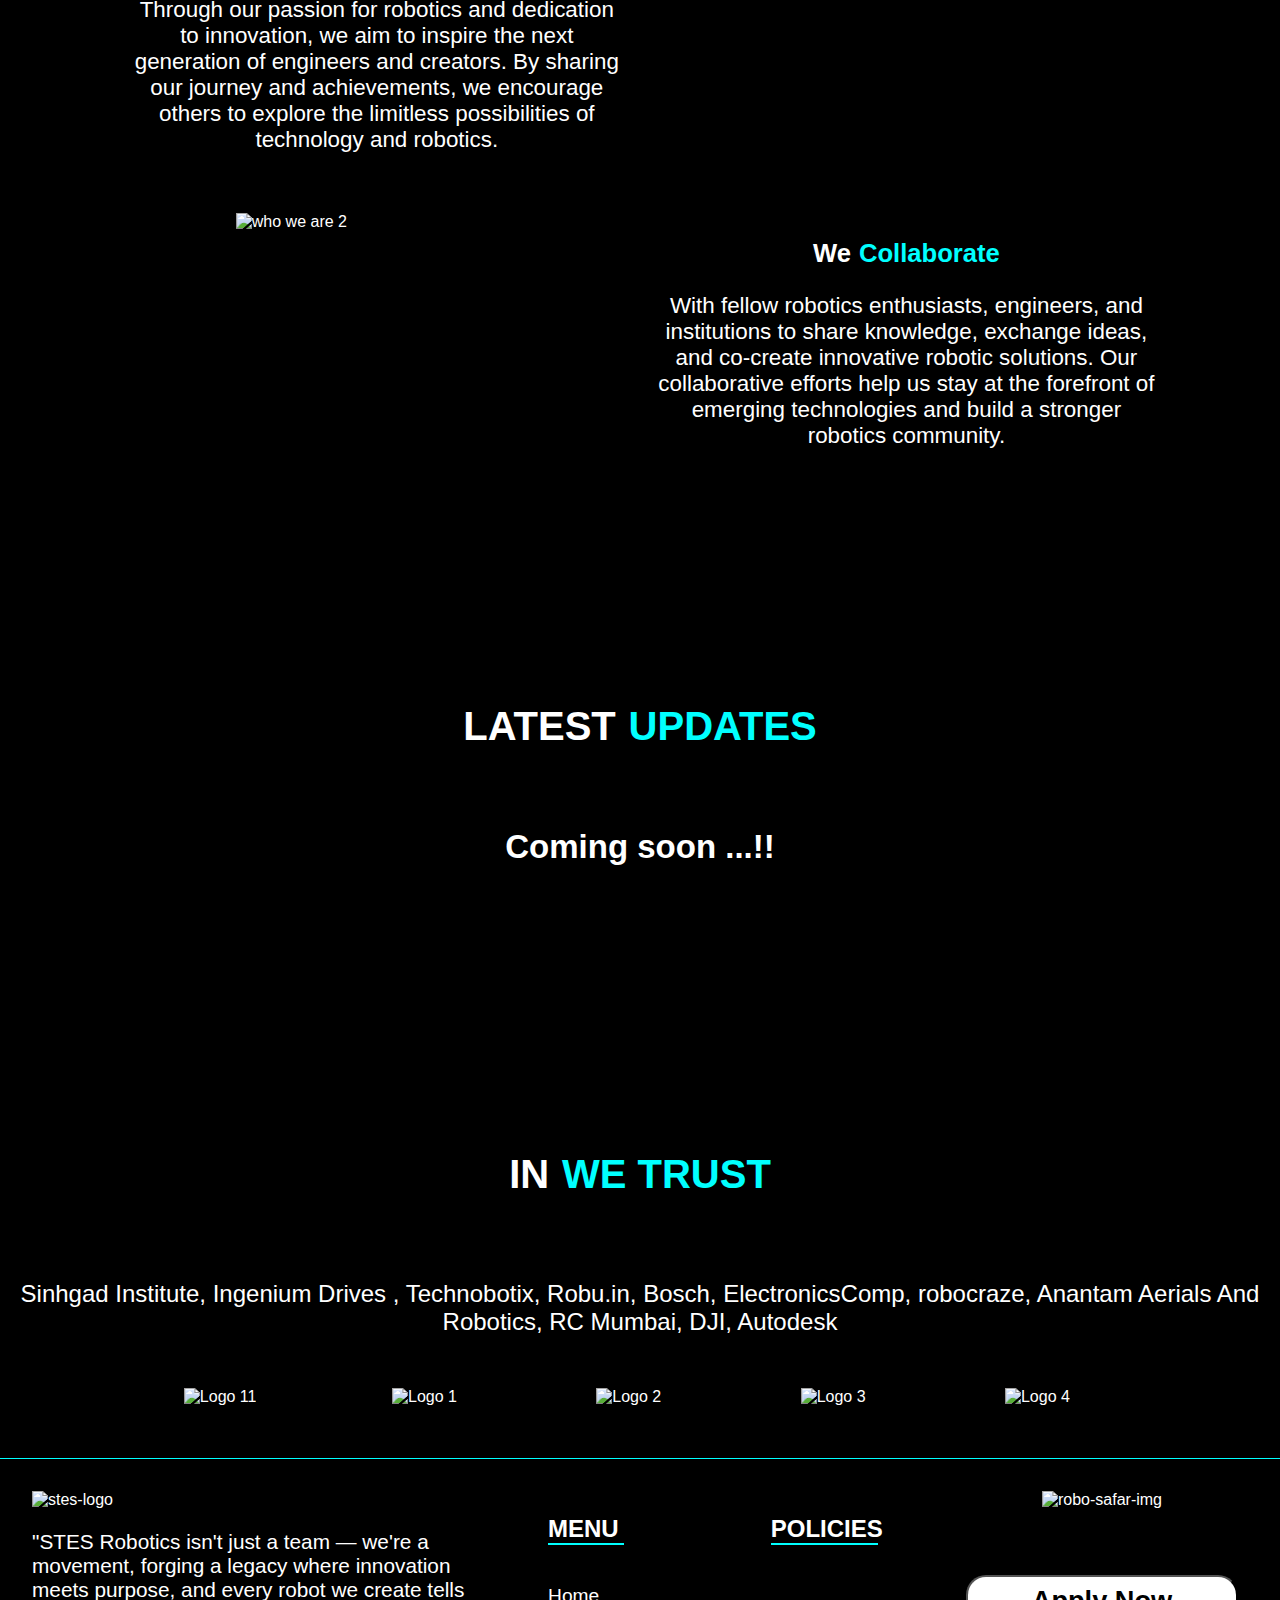
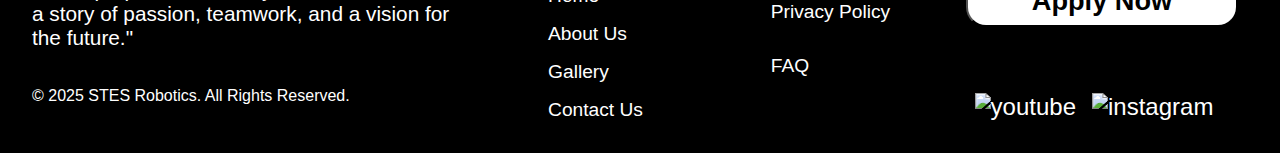
==== commit 9709bc1d: "security checks" ====
--- a/index.html
+++ b/index.html
@@ -213,8 +213,8 @@
               </h3>
 
               <p style="text-align: center;">
-                We Build
-                our team designs and develops advanced robots, combining creativity and precision to tackle challenges in both robotics competitions and real-world applications.
+                
+                And develops advanced robots, combining creativity and precision to tackle challenges in both robotics competitions and real-world applications.
               </p>
             </div>
             <div class="image"><img id="img" src="src/Assets/what-we-do/We Build.png" alt="who we are 1" /></div>
@@ -226,12 +226,12 @@
             <div class="para">
               <h3>
                 <div class="white">We</div>
-                <div class="aqua">Compare</div>
+                <div class="aqua">Compete</div>
               </h3>
 
               <p style="text-align: center;">
                
-                We take part in top robotics competitions, putting our engineering skills and teamwork to the test while striving for innovation and excellence. competitions, putting our
+                In top robotics competitions, putting our engineering skills and teamwork to the test while striving for innovation and excellence. competitions, putting our
                 engineering skills and teamwork to the test while striving for
                 innovation and excellence.
               </p>
@@ -262,7 +262,7 @@
               </h3>
               <p style="text-align: center;">
              
-We work closely with fellow robotics enthusiasts, engineers, and institutions to share knowledge, exchange ideas, and co-create innovative robotic solutions. Our collaborative efforts help us stay at the forefront of emerging technologies and build a stronger robotics community.
+With fellow robotics enthusiasts, engineers, and institutions to share knowledge, exchange ideas, and co-create innovative robotic solutions. Our collaborative efforts help us stay at the forefront of emerging technologies and build a stronger robotics community.
               </p>
             </div>
           </div>
@@ -387,5 +387,8 @@
 
    <!-- mediaquery -->
     <script src="src/javascript/mediaquery.js"></script>
+
+    <!-- reuturn to top -->
+<script src="./src/javascript/return-to-top.js"></script>
  
 </html>
--- a/src/style/home.css
+++ b/src/style/home.css
@@ -649,8 +649,8 @@
       cursor: pointer;
     }
     #topBtn img {
-        width: 16px;
-        height: 16px;
+        width: 24px;
+        height: 24px;
         pointer-events: none;              /* Prevent right-click/interaction */
         -webkit-user-drag: none;           /* Chrome, Safari */
         user-select: none;                 /* Prevent text/image selection */
@@ -679,8 +679,8 @@
       cursor: pointer;
     }
     #topBtn img {
-        width: 16px;
-        height: 16px;
+        width: 24px;
+        height: 24px;
         pointer-events: none;              /* Prevent right-click/interaction */
         -webkit-user-drag: none;           /* Chrome, Safari */
         user-select: none;                 /* Prevent text/image selection */
@@ -699,8 +699,8 @@
       right: 20px;
     }
      #topBtn img {
-        width: 16px;
-        height: 16px;
+        width: 24px;
+        height: 24px;
         pointer-events: none;              /* Prevent right-click/interaction */
         -webkit-user-drag: none;           /* Chrome, Safari */
         user-select: none;                 /* Prevent text/image selection */
